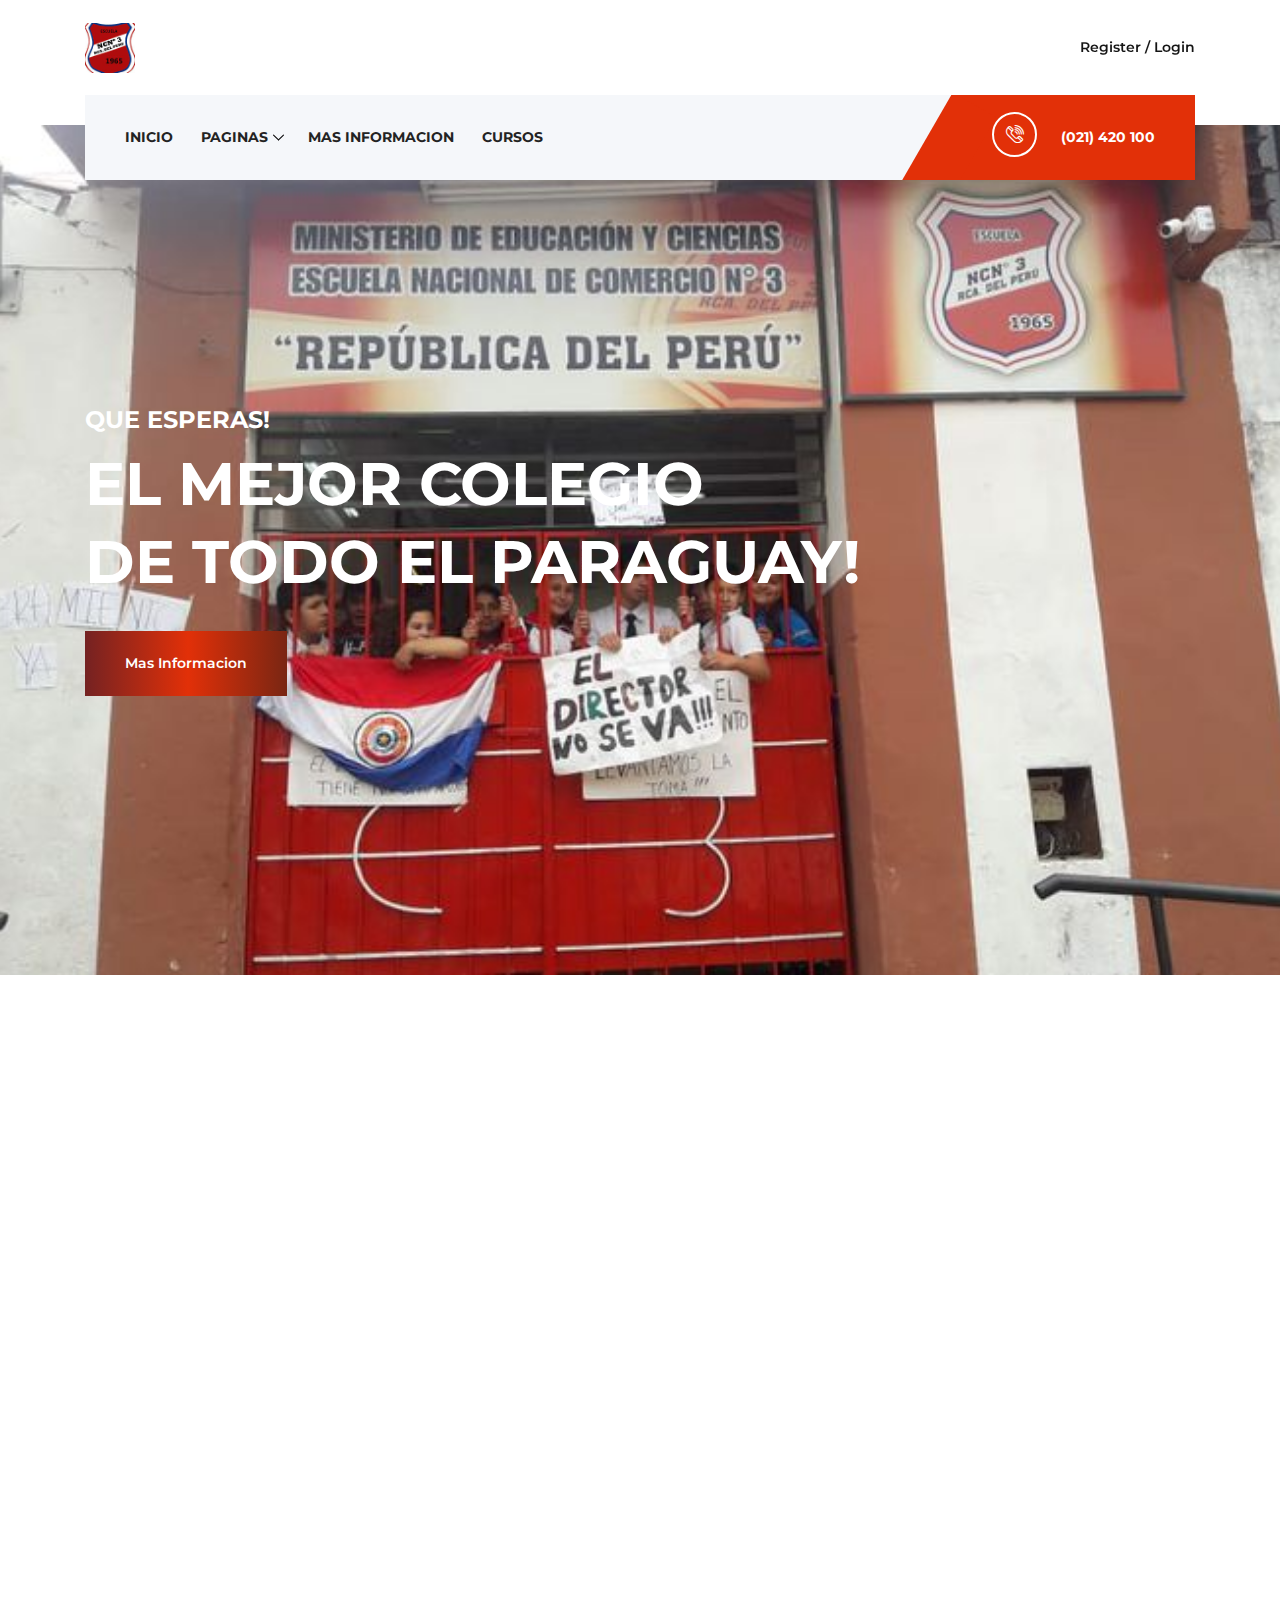
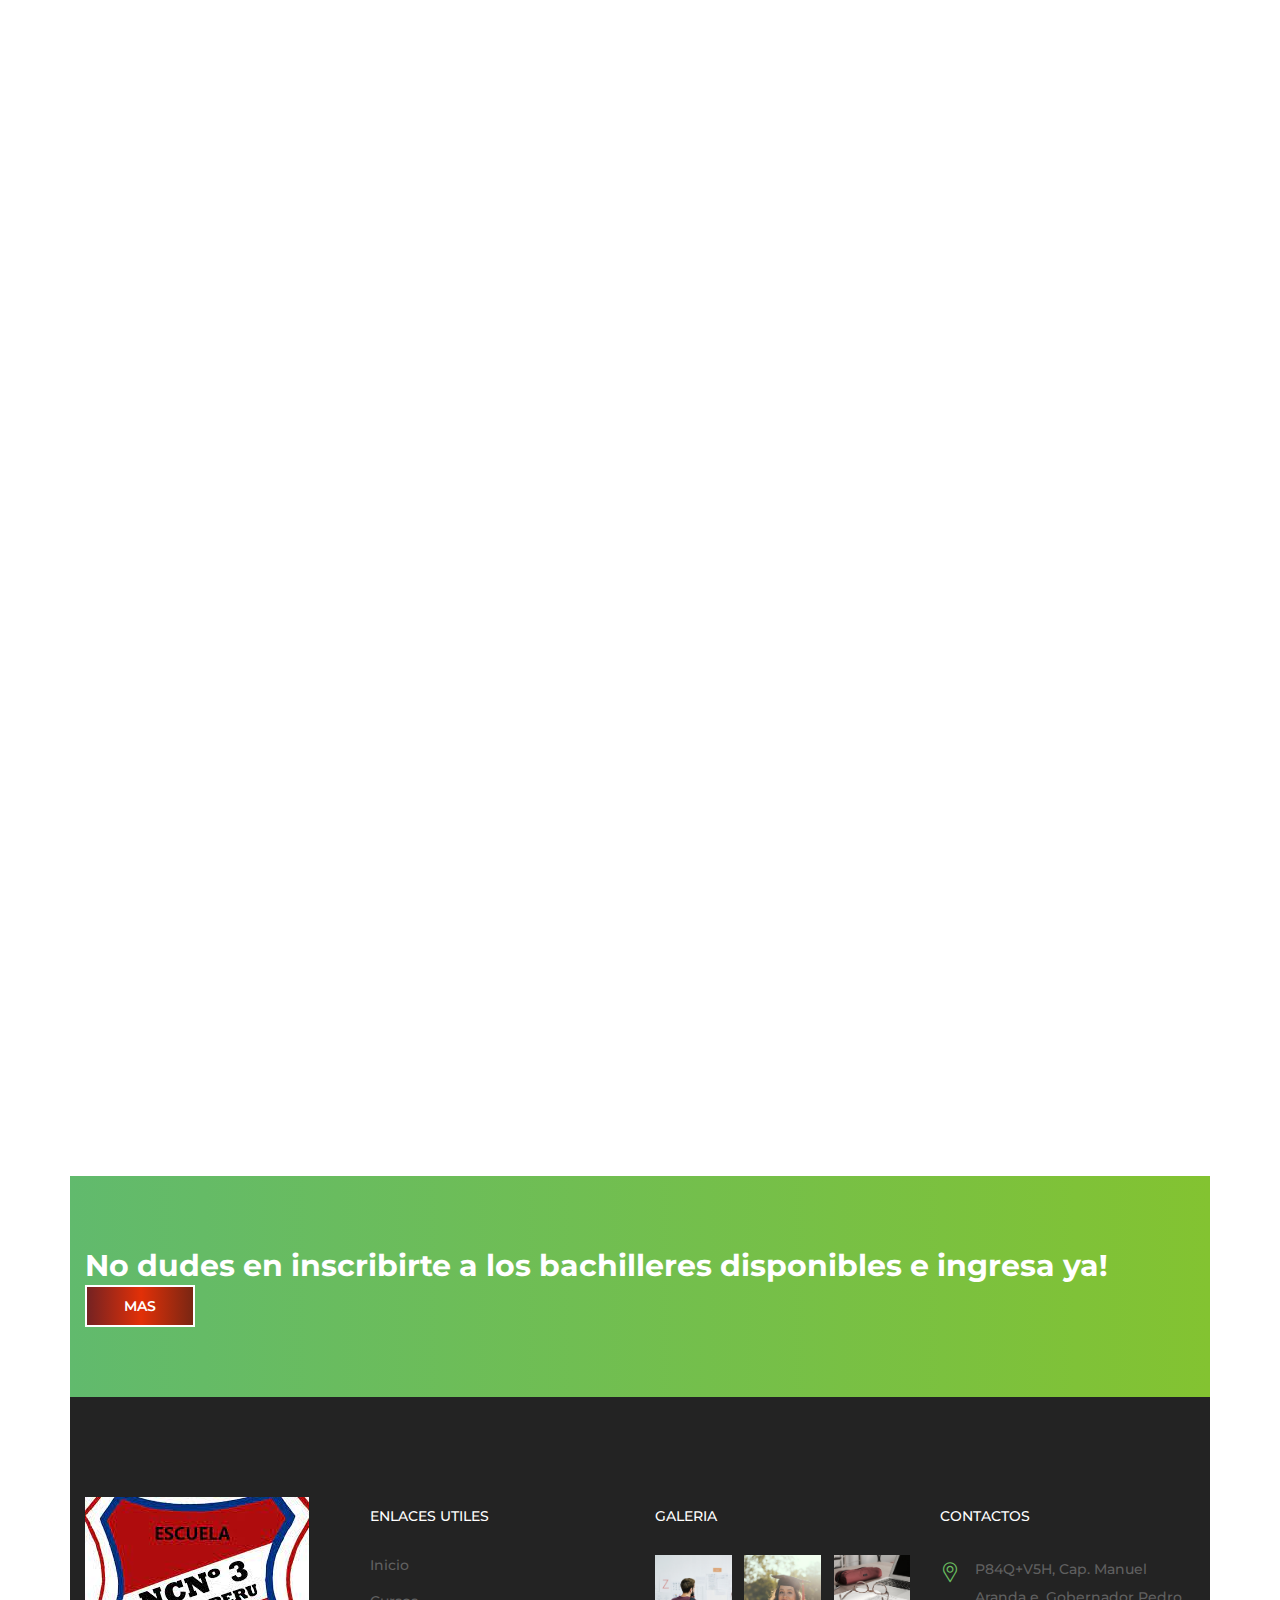
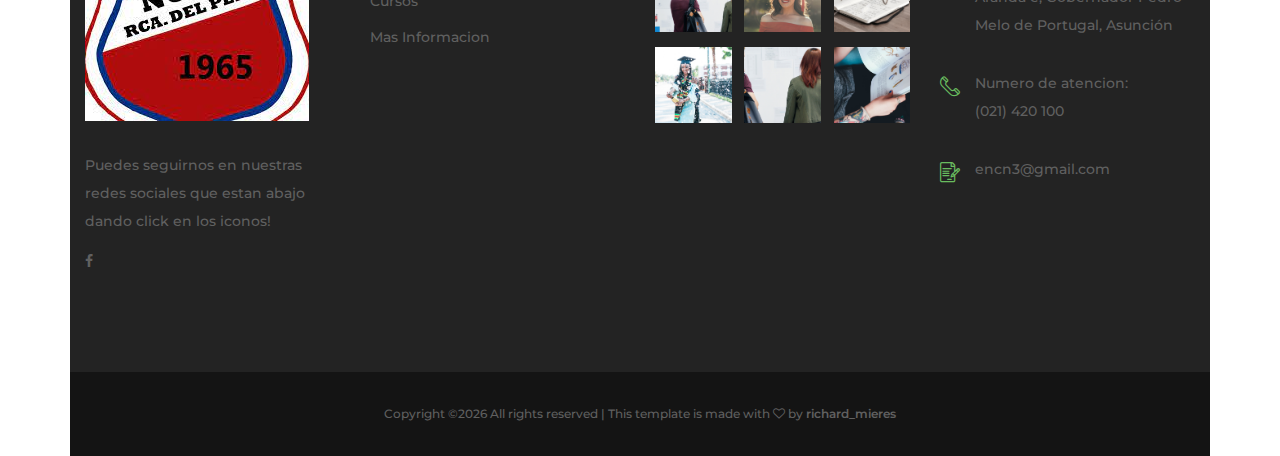
==== index.html @ fff16e79 "cambio en index" ====
<!DOCTYPE html>
<html lang="en">

<head>
    <meta charset="UTF-8">
    <meta name="description" content="">
    <meta http-equiv="X-UA-Compatible" content="IE=edge">
    <meta name="viewport" content="width=device-width, initial-scale=1, shrink-to-fit=no">
    <!-- The above 4 meta tags *must* come first in the head; any other head content must come *after* these tags -->

    <!-- Title -->
    <title>ENCN3</title>

    <!-- Favicon -->
    <link rel="icon" href="img/core-img/encn3.jpg">

    <!-- Core Stylesheet -->
    <link rel="stylesheet" href="style.css">

</head>

<body>
    <!-- ##### Preloader ##### -->
    <div id="preloader">
        <i class="circle-preloader"></i>
    </div>

    <!-- ##### Header Area Start ##### -->
    <header class="header-area">

        <!-- Top Header Area -->
        <div class="top-header">
            <div class="container h-100">
                <div class="row h-100">
                    <div class="col-12 h-100">
                        <div class="header-content h-100 d-flex align-items-center justify-content-between">
                            <div class="academy-logo">
                                <a href="index.html"><img src="img/core-img/encn3.jpg" alt=""></a>
                            </div>
                            <div class="login-content">
                                <a href="#">Register / Login</a>
                            </div>
                        </div>
                    </div>
                </div>
            </div>
        </div>

        <!-- Navbar Area -->
        <div class="academy-main-menu">
            <div class="classy-nav-container breakpoint-off">
                <div class="container">
                    <!-- Menu -->
                    <nav class="classy-navbar justify-content-between" id="academyNav">

                        <!-- Navbar Toggler -->
                        <div class="classy-navbar-toggler">
                            <span class="navbarToggler"><span></span><span></span><span></span></span>
                        </div>

                        <!-- Menu -->
                        <div class="classy-menu">

                            <!-- close btn -->
                            <div class="classycloseIcon">
                                <div class="cross-wrap"><span class="top"></span><span class="bottom"></span></div>
                            </div>

                            <!-- Nav Start -->
                            <div class="classynav">
                                <ul>
                                    <li><a href="index.html">INICIO</a></li>
                                    <li><a href="#">PAGINAS</a>
                                        <ul class="dropdown">
                                            <li><a href="blog.html">Blog</a></li>
                                            <li><a href="#">ELEMENTOS</a></li>
                                        </ul>
                                    </li>
                                    
                                    <li><a href="about-us.html">MAS INFORMACION</a></li>
                                    <li><a href="course.html">CURSOS</a></li>
                                </ul>
                            </div>
                            <!-- Nav End -->
                        </div>

                        <!-- Calling Info -->
                        <div class="calling-info">
                            <div class="call-center">
                                <a href="tel:+021 420 100"><i class="icon-telephone-2"></i> <span>(021) 420 100</span></a>
                            </div>
                        </div>
                    </nav>
                </div>
            </div>
        </div>
    </header>
    <!-- ##### Header Area End ##### -->

    <!-- ##### Hero Area Start ##### -->
    <section class="hero-area">
        <div class="hero-slides owl-carousel">

            <!-- Single Hero Slide -->
            <div class="single-hero-slide bg-img" style="background-image: url(img/bg-img/orgullo.jpg);">
                <div class="container h-100">
                    <div class="row h-100 align-items-center">
                        <div class="col-12">
                            <div class="hero-slides-content">
                                <h4 data-animation="fadeInUp" data-delay="100ms">QUE ESPERAS!</h4>
                                <h2 data-animation="fadeInUp" data-delay="400ms">EL MEJOR COLEGIO <br>DE TODO EL PARAGUAY!</h2>
                                <a href="about-us.html" class="btn academy-btn" data-animation="fadeInUp" data-delay="700ms">Mas Informacion</a>
                            </div>
                        </div>
                    </div>
                </div>
            </div>

            <!-- Single Hero Slide -->
            <div class="single-hero-slide bg-img" style="background-image: url(img/bg-img/inicio.jpg);">
                <div class="container h-100">
                    <div class="row h-100 align-items-center">
                        <div class="col-12">
                            <div class="hero-slides-content">
                                <h4 data-animation="fadeInUp" data-delay="100ms">Comercio N°3</h4>
                                <h2 data-animation="fadeInUp" data-delay="400ms">La educación es lo que sobrevive cuando lo que se ha aprendido ya se ha olvidado.<br></h2>
                                <a href="about-us.html" class="btn academy-btn" data-animation="fadeInUp" data-delay="700ms">Mas Informacion</a>
                            </div>
                        </div>
                    </div>
                </div>
            </div>
        </div>
    </section>
    <!-- ##### Hero Area End ##### -->

    <!-- ##### Top Feature Area Start ##### -->
    <div class="top-features-area wow fadeInUp" data-wow-delay="300ms">
        <div class="container">
            <div class="row">
                <div class="col-12">
                    <div class="features-content">
                        <div class="row no-gutters">
                            <!-- Single Top Features -->
                            <div class="col-12 col-md-4">
                                <div class="single-top-features d-flex align-items-center justify-content-center">
                                    <i class="icon-agenda-1"></i>
                                    <a href="course.html">  <h5>BACHILLERES</h5> </a>
                                </div>
                            </div>
                            <!-- Single Top Features -->
                            <div class="col-12 col-md-4">
                                <div class="single-top-features d-flex align-items-center justify-content-center">
                                    <i class="icon-assistance"></i>
                                  <a href="about-us.html">  <h5>PROFESORES</h5> </a>
                                </div>
                            </div>
                            <!-- Single Top Features -->
                            <div class="col-12 col-md-4">
                                <div class="single-top-features d-flex align-items-center justify-content-center">
                                    <i class="icon-telephone-3"></i>
                                    <a href="contact.html">  <h5>Contactos</h5> </a>
                                </div>
                            </div>
                        </div>
                    </div>
                </div>
            </div>
        </div>
    </div>
    <!-- ##### Top Feature Area End ##### -->

    <!-- ##### Course Area Start ##### -->
    <div class="academy-courses-area section-padding-100-0">
        <div class="container">
            <div class="row">
                <!-- Single Course Area -->
                <div class="col-12 col-sm-6 col-lg-4">
                    <div class="single-course-area d-flex align-items-center mb-100 wow fadeInUp" data-wow-delay="300ms">
                        <div class="course-icon">
                            <i class="icon-id-card"></i>
                        </div>
                        <div class="course-content">
                            <a href="co"><h4>Inscripciones</h4></a>
                            <p>Disponibilidad de los bachillers y dias de Inscripciones.</p>
                        </div>
                    </div>
                </div>
                
                <!-- Single Course Area -->
                <div class="col-12 col-sm-6 col-lg-4">
                    <div class="single-course-area d-flex align-items-center mb-100 wow fadeInUp" data-wow-delay="600ms">
                        <div class="course-icon">
                          <i class="icon-like"></i> 
                        </div>
                        <div class="course-content">
                           <a href="#"><h4>Social Media</h4></a>
                            <p>Puedes seguirnos en nuestras redes sociales para estar al dia con todas las informaciones!. </p>
                        </div>
                    </div>
                </div>
    <!-- ##### Course Area End ##### -->

    <!-- ##### Area de Bachilleres Disponibles Inicio ##### -->
    <div class="top-popular-courses-area section-padding-100-70">
        <div class="container">
            <div class="row">
                <div class="col-12">
                    <div class="section-heading text-center mx-auto wow fadeInUp" data-wow-delay="300ms">
                        <span>Bachilleres</span>
                        <h3>Bachilleres Disponibles</h3>
                    </div>
                </div>
            </div>
            <div class="row">
               
                <!-- Single Top Popular Course -->
                <div class="col-12 col-lg-6">
                    <div class="single-top-popular-course d-flex align-items-center flex-wrap mb-30 wow fadeInUp" data-wow-delay="400ms">
                        <div class="popular-course-content">
                            
                            <h5>Tecnico en Informatica</h5>
                            <span>Inscripciones Abiertas</span>
                            <div class="course-ratings">
                                <i class="fa fa-star" aria-hidden="true"></i>
                                <i class="fa fa-star" aria-hidden="true"></i>
                                <i class="fa fa-star" aria-hidden="true"></i>
                                <i class="fa fa-star" aria-hidden="true"></i>
                                <i class="fa fa-star-o" aria-hidden="true"></i>
                            </div>
                            <p>El técnico en informática es un especialista que apoya a nivel operativo el desarrollo de tecnologías de información para optimizar los recursos informáticos y contribuye en el mejor desempeño de las empresas.</p>
                            <a href="#" class="btn academy-btn btn-sm">Incribirse</a>
                        </div>
                        <div class="popular-course-thumb bg-img" style="background-image: url(img/bg-img/informatica.webp);"></div>
                    </div>
                </div>
                
                <!-- Single Top Popular Course -->
                <div class="col-12 col-lg-6">
                    <div class="single-top-popular-course d-flex align-items-center flex-wrap mb-30 wow fadeInUp" data-wow-delay="500ms">
                        <div class="popular-course-content">
                            <h5>Tecnico en Administracion de Negocios</h5>
                            <span>Inscripciones Abiertas</span>
                            <div class="course-ratings">
                                <i class="fa fa-star" aria-hidden="true"></i>
                                <i class="fa fa-star" aria-hidden="true"></i>
                                <i class="fa fa-star" aria-hidden="true"></i>
                                <i class="fa fa-star" aria-hidden="true"></i>
                                <i class="fa fa-star-o" aria-hidden="true"></i>
                            </div>
                            <p>Estudia la organización, las estrategias, los planes de acción y la toma de decisiones en las diversas áreas funcionales de la administración, tales como contabilidad, mercadeo, recursos humanos y finanzas.</p>
                            <a href="#" class="btn academy-btn btn-sm">Inscribirte</a>
                        </div>
                        <div class="popular-course-thumb bg-img" style="background-image: url(img/bg-img/batan.jpg);"></div>
                    </div>
                </div>

                <!-- Single Top Popular Course -->
                <div class="col-12 col-lg-6">
                    <div class="single-top-popular-course d-flex align-items-center flex-wrap mb-30 wow fadeInUp" data-wow-delay="400ms">
                        <div class="popular-course-content">
                            
                            <h5>Tecnico en Contabilidad</h5>
                            <span>Inscripciones Abiertas</span>
                            <div class="course-ratings">
                                <i class="fa fa-star" aria-hidden="true"></i>
                                <i class="fa fa-star" aria-hidden="true"></i>
                                <i class="fa fa-star" aria-hidden="true"></i>
                                <i class="fa fa-star" aria-hidden="true"></i>
                                <i class="fa fa-star-o" aria-hidden="true"></i>
                            </div>
                            <p>Los técnicos contables asisten a los contables mediante la recopilación, comprobación y análisis de información financiera y la preparación de informes. Los técnicos en el sector público ayudan a preparar y auditar cuentas examinando los archivos, las cuentas y los sistemas de un cliente.</p>
                            <a href="#" class="btn academy-btn btn-sm">Incribirse</a>
                        </div>
                        <div class="popular-course-thumb bg-img" style="background-image: url(img/bg-img/pexels-tara-winstead-7111552.jpg);"></div>
                    </div>
                </div>
            </div>
        </div>
    </div>
    <!-- ##### Area de Bachilleres fin ##### -->

    

    <!-- ##### CTA Area Start ##### -->
    <div class="call-to-action-area">
        <div class="container">
            <div class="row">
                <div class="col-12">
                    <div class="cta-content d-flex align-items-center justify-content-between flex-wrap">
                        <h3>No dudes en inscribirte a los bachilleres disponibles e ingresa ya!</h3>
                        <a href="#" class="btn academy-btn">MAS</a>
                    </div>
                </div>
            </div>
        </div>
    </div>
    <!-- ##### CTA Area End ##### -->

    <!-- ##### Footer Area Inicio ##### -->
    <footer class="footer-area">
        <div class="main-footer-area section-padding-100-0">
            <div class="container">
                <div class="row">
                    <!-- Footer Widget Area -->
                    <div class="col-12 col-sm-6 col-lg-3">
                        <div class="footer-widget mb-100">
                            <div class="widget-title">
                                <a href="#"><img src="img/core-img/encn3.jpg" alt=""></a>
                            </div>
                            <p>Puedes seguirnos en nuestras redes sociales que estan abajo dando click en los iconos!</p>
                            <div class="footer-social-info">
                                <a href="https://www.facebook.com/Escuela-Nacional-de-Comercio-N3-Rca-del-Per%C3%BA-643342275789750/?ref=page_internal"><i class="fa fa-facebook"></i></a>
                            </div>
                        </div>
                    </div>
                    <!-- Footer Widget Area -->
                    <div class="col-12 col-sm-6 col-lg-3">
                        <div class="footer-widget mb-100">
                            <div class="widget-title">
                                <h6>ENLACES UTILES</h6>
                            </div>
                            <nav>
                                <ul class="useful-links">
                                    <li><a href="#">Inicio</a></li>
                                    <li><a href="#">Cursos</a></li>
                                    <li><a href="#">Mas Informacion</a></li>
                                </ul>
                            </nav>
                        </div>
                    </div>
                    <!-- Footer Widget Area -->
                    <div class="col-12 col-sm-6 col-lg-3">
                        <div class="footer-widget mb-100">
                            <div class="widget-title">
                                <h6>Galeria</h6>
                            </div>
                            <div class="gallery-list d-flex justify-content-between flex-wrap">
                                <a href="img/bg-img/gallery1.jpg" class="gallery-img" title="Gallery Image 1"><img src="img/bg-img/gallery1.jpg" alt=""></a>
                                <a href="img/bg-img/gallery2.jpg" class="gallery-img" title="Gallery Image 2"><img src="img/bg-img/gallery2.jpg" alt=""></a>
                                <a href="img/bg-img/gallery3.jpg" class="gallery-img" title="Gallery Image 3"><img src="img/bg-img/gallery3.jpg" alt=""></a>
                                <a href="img/bg-img/gallery4.jpg" class="gallery-img" title="Gallery Image 4"><img src="img/bg-img/gallery4.jpg" alt=""></a>
                                <a href="img/bg-img/gallery5.jpg" class="gallery-img" title="Gallery Image 5"><img src="img/bg-img/gallery5.jpg" alt=""></a>
                                <a href="img/bg-img/gallery6.jpg" class="gallery-img" title="Gallery Image 6"><img src="img/bg-img/gallery6.jpg" alt=""></a>
                            </div>
                        </div>
                    </div>
                    <!-- Footer Widget Area -->
                    <div class="col-12 col-sm-6 col-lg-3">
                        <div class="footer-widget mb-100">
                            <div class="widget-title">
                                <h6>Contactos</h6>
                            </div>
                            <div class="single-contact d-flex mb-30">
                                <i class="icon-placeholder"></i>
                                <p>P84Q+V5H, Cap. Manuel Aranda e, Gobernador Pedro Melo de Portugal, Asunción</p>
                            </div>
                            <div class="single-contact d-flex mb-30">
                                <i class="icon-telephone-1"></i>
                                <p>Numero de atencion: <br>(021) 420 100</p>
                            </div>
                            <div class="single-contact d-flex">
                                <i class="icon-contract"></i>
                                <p>encn3@gmail.com</p>
                            </div>
                        </div>
                    </div>
                </div>
            </div>
        </div>
        <div class="bottom-footer-area">
            <div class="container">
                <div class="row">
                    <div class="col-12">
                        <p><!-- Link back to Colorlib can't be removed. Template is licensed under CC BY 3.0. -->
Copyright &copy;<script>document.write(new Date().getFullYear());</script> All rights reserved | This template is made with <i class="fa fa-heart-o" aria-hidden="true"></i> by <a href="https://www.instagram.com/richard_mieres/" target="_blank">richard_mieres</a>
<!-- Link back to Colorlib can't be removed. Template is licensed under CC BY 3.0. --></p>
                    </div>
                </div>
            </div>
        </div>
    </footer>
    <!-- ##### Footer Area Start ##### -->

    <!-- ##### All Javascript Script ##### -->
    <!-- jQuery-2.2.4 js -->
    <script src="js/jquery/jquery-2.2.4.min.js"></script>
    <!-- Popper js -->
    <script src="js/bootstrap/popper.min.js"></script>
    <!-- Bootstrap js -->
    <script src="js/bootstrap/bootstrap.min.js"></script>
    <!-- All Plugins js -->
    <script src="js/plugins/plugins.js"></script>
    <!-- Active js -->
    <script src="js/active.js"></script>
</body>

</html>
---- style.css ----
/* [Master Stylesheet v1.0] */
/* :: :: 1.0 Import Fonts */
@import url("https://fonts.googleapis.com/css?family=Montserrat:300,400,500,600,700,800,900");
/* :: 2.0 Import All CSS */
@import url(css/bootstrap.min.css);
@import url(css/owl.carousel.min.css);
@import url(css/animate.css);
@import url(css/magnific-popup.css);
@import url(css/font-awesome.min.css);
@import url(css/custom-icon.css);
@import url(css/classy-nav.min.css);
/* :: 3.0 Base CSS */
* {
  margin: 0;
  padding: 0; }

body {
  font-family: "Montserrat", sans-serif;
  font-size: 14px; }

h1,
h2,
h3,
h4,
h5,
h6 {
  color: #242424;
  line-height: 1.3;
  font-weight: 700; }

p {
  color: #606060;
  font-size: 14px;
  line-height: 2;
  font-weight: 500; }

a,
a:hover,
a:focus {
  -webkit-transition-duration: 500ms;
  transition-duration: 500ms;
  text-decoration: none;
  outline: 0 solid transparent;
  color: #141414;
  font-weight: 600;
  font-size: 14px; }

ul,
ol {
  margin: 0; }
  ul li,
  ol li {
    list-style: none; }

img {
  height: auto;
  max-width: 100%; }

/* Spacing */
.mt-15 {
  margin-top: 15px !important; }

.mt-30 {
  margin-top: 30px !important; }

.mt-50 {
  margin-top: 50px !important; }

.mt-70 {
  margin-top: 70px !important; }

.mt-100 {
  margin-top: 100px !important; }

.mb-15 {
  margin-bottom: 15px !important; }

.mb-30 {
  margin-bottom: 30px !important; }

.mb-50 {
  margin-bottom: 50px !important; }

.mb-70 {
  margin-bottom: 70px !important; }

.mb-100 {
  margin-bottom: 100px !important; }

.ml-15 {
  margin-left: 15px !important; }

.ml-30 {
  margin-left: 30px !important; }

.ml-50 {
  margin-left: 50px !important; }

.mr-15 {
  margin-right: 15px !important; }

.mr-30 {
  margin-right: 30px !important; }

.mr-50 {
  margin-right: 50px !important; }

/* Height */
.height-400 {
  height: 400px !important; }

.height-500 {
  height: 500px !important; }

.height-600 {
  height: 600px !important; }

.height-700 {
  height: 700px !important; }

.height-800 {
  height: 800px !important; }

/* Section Padding */
.section-padding-100 {
  padding-top: 100px;
  padding-bottom: 100px; }

.section-padding-100-0 {
  padding-top: 100px;
  padding-bottom: 0; }

.section-padding-0-100 {
  padding-top: 0;
  padding-bottom: 100px; }

.section-padding-100-70 {
  padding-top: 100px;
  padding-bottom: 70px; }

/* Section Heading */
.section-heading {
  position: relative;
  z-index: 1;
  max-width: 600px;
  margin-bottom: 80px !important; }
  .section-heading span {
    color: #606060;
    font-size: 12px;
    text-transform: uppercase;
    margin-bottom: 15px;
    display: block;
    letter-spacing: 2px; }
  .section-heading h3 {
    font-size: 34px;
    margin-bottom: 0;
    font-weight: 600; }
    @media only screen and (max-width: 767px) {
      .section-heading h3 {
        font-size: 24px; } }
  .section-heading.text-left {
    text-align: left !important; }
  .section-heading.white span,
  .section-heading.white h3 {
    color: #ffffff; }

/* Preloader */
#preloader {
  background: #e23008;
  background: -webkit-linear-gradient(to right, #d5400a, #83c331);
  background: linear-gradient(to right, #d60909, #f2653a);
  width: 100%;
  height: 100%;
  position: fixed;
  top: 0;
  left: 0;
  right: 0;
  z-index: 5000; }
  #preloader .circle-preloader {
    display: block;
    width: 60px;
    height: 60px;
    border: 2px solid rgba(255, 255, 255, 0.5);
    border-bottom-color: #ffffff;
    border-radius: 50%;
    position: absolute;
    top: 0;
    left: 0;
    right: 0;
    bottom: 0;
    margin: auto;
    animation: spin 2s infinite linear; }
@-webkit-keyframes spin {
  100% {
    -webkit-transform: rotate(360deg);
    transform: rotate(360deg); } }
@keyframes spin {
  100% {
    -webkit-transform: rotate(360deg);
    transform: rotate(360deg); } }
/* Miscellaneous */
.bg-img {
  background-position: center center;
  background-size: cover;
  background-repeat: no-repeat; }

.bg-white {
  background-color: #ffffff !important; }

.bg-dark {
  background-color: #000000 !important; }

.bg-transparent {
  background-color: transparent !important; }

.font-bold {
  font-weight: 700; }

.font-light {
  font-weight: 300; }

.bg-overlay {
  position: relative;
  z-index: 2;
  background-position: center center;
  background-size: cover; }
  .bg-overlay::after {
    background-color: rgba(0, 0, 0, 0.88);
    position: absolute;
    z-index: -1;
    top: 0;
    left: 0;
    width: 100%;
    height: 100%;
    content: ""; }

.mfp-image-holder .mfp-close,
.mfp-iframe-holder .mfp-close {
  color: #ffffff;
  right: 0;
  padding-right: 0;
  width: 30px;
  height: 30px;
  background-color: #e23008;
  line-height: 30px;
  text-align: center;
  position: absolute;
  top: 40px;
  right: -30px; }
  @media only screen and (max-width: 767px) {
    .mfp-image-holder .mfp-close,
    .mfp-iframe-holder .mfp-close {
      right: 0; } }

/* ScrollUp */
#scrollUp {
  background: #ca290d;
  background: -webkit-linear-gradient(to right, #e23008, #e23008);
  background: linear-gradient(to right, #e23008, #e23008);
  border-radius: 0;
  bottom: 60px;
  box-shadow: 0 2px 6px 0 rgba(0, 0, 0, 0.3);
  color: #ffffff;
  font-size: 24px;
  height: 40px;
  line-height: 40px;
  right: 60px;
  text-align: center;
  width: 40px;
  -webkit-transition-duration: 500ms;
  transition-duration: 500ms; }
  #scrollUp:hover {
    background-color: #141414; }
  @media only screen and (max-width: 767px) {
    #scrollUp {
      bottom: 30px;
      right: 30px; } }

/* Essence Button */
.academy-btn {
  display: inline-block;
  min-width: 160px;
  height: 65px;
  color: #ffffff;
  border: none;
  border-radius: 0;
  padding: 0 40px;
  font-size: 14px;
  line-height: 65px;
  -webkit-transition: all 500ms;
  transition: all 500ms;
  background: #e23008;
  background-image: -webkit-linear-gradient(left, #e23008 0%, #e23008 51%, #e23008 100%);
  background-image: linear-gradient(to right, #742222 0%, #e23008 51%, #792613 100%);
  font-weight: 600; }
  .academy-btn.btn-sm {
    min-width: 110px;
    padding: 0 20px;
    height: 42px;
    line-height: 42px; }
  .academy-btn.active, .academy-btn:hover, .academy-btn:focus {
    font-size: 14px;
    font-weight: 600;
    color: #ffffff;
    background: #61ba6d;
    background: -webkit-linear-gradient(to right, #e23008, #6f2515);
    background: linear-gradient(to right, #e23008, #682212); }
  .academy-btn.btn-2 {
    background: #141414; }
    .academy-btn.btn-2:hover, .academy-btn.btn-2:focus {
      background: #e23008; }
  .academy-btn.btn-3 {
    background: #e23008; }
    .academy-btn.btn-3:hover, .academy-btn.btn-3:focus {
      background: #141414; }
  .academy-btn.btn-4 {
    background: #ffffff;
    border: 2px solid #e23008;
    color: #606060; }
    .academy-btn.btn-4:hover, .academy-btn.btn-4:focus {
      background: #e23008;
      color: #ffffff; }

/* Header Area CSS */
.header-area {
  position: relative;
  z-index: 100;
  width: 100%;
  height: 125px; }
  .header-area .top-header {
    width: 100%;
    height: 95px; }
    .header-area .top-header .login-content a {
      display: inline-block;
      font-weight: 600; }
      .header-area .top-header .login-content a:hover {
        color: #e23008; }
  .header-area .academy-main-menu {
    position: absolute;
    width: 100%;
    height: 85px;
    background-color: transparent;
    top: 95px;
    z-index: 100;
    left: 0;
    right: 0; }
    .header-area .academy-main-menu .classy-nav-container {
      background-color: transparent; }
    .header-area .academy-main-menu .classy-navbar {
      background-color: #f5f7fa;
      height: 85px;
      padding: 0; }
      @media only screen and (min-width: 768px) and (max-width: 991px) {
        .header-area .academy-main-menu .classy-navbar {
          padding: 0;
          padding-left: 2em; } }
      @media only screen and (max-width: 767px) {
        .header-area .academy-main-menu .classy-navbar {
          padding: 0;
          padding-left: 2em; } }
      .header-area .academy-main-menu .classy-navbar .classynav ul li a {
        font-weight: 700;
        text-transform: uppercase; }
        .header-area .academy-main-menu .classy-navbar .classynav ul li a:hover, .header-area .academy-main-menu .classy-navbar .classynav ul li a:focus {
          color: #e23008; }
    .header-area .academy-main-menu .classynav {
      padding-left: 2em; }
      @media only screen and (min-width: 992px) and (max-width: 1199px) {
        .header-area .academy-main-menu .classynav {
          padding-left: 1em; } }
      @media only screen and (min-width: 768px) and (max-width: 991px) {
        .header-area .academy-main-menu .classynav {
          padding-left: 0; } }
      @media only screen and (max-width: 767px) {
        .header-area .academy-main-menu .classynav {
          padding-left: 0; } }
    .header-area .academy-main-menu .calling-info {
      position: relative;
      padding-left: 80px;
      overflow: hidden; }
      @media only screen and (min-width: 992px) and (max-width: 1199px) {
        .header-area .academy-main-menu .calling-info {
          padding-left: 50px; } }
      .header-area .academy-main-menu .calling-info .call-center {
        position: relative;
        z-index: 1;
        background: #e23008;
        background: -webkit-linear-gradient(to right, #e23008, #e23008);
        background: linear-gradient(to right, #e23008, #e23008);
        padding: 0 40px;
        line-height: 85px;
        height: 85px; }
        @media only screen and (min-width: 992px) and (max-width: 1199px) {
          .header-area .academy-main-menu .calling-info .call-center {
            padding: 0 15px 0 30px; } }
        .header-area .academy-main-menu .calling-info .call-center a {
          color: #ffffff;
          font-size: 14px;
          font-weight: 700;
          display: block; }
          .header-area .academy-main-menu .calling-info .call-center a i {
            width: 45px;
            height: 45px;
            border: 2px solid #ffffff;
            border-radius: 50%;
            display: inline-block;
            line-height: 41px;
            font-size: 18px;
            text-align: center;
            margin-right: 20px; }
            @media only screen and (min-width: 992px) and (max-width: 1199px) {
              .header-area .academy-main-menu .calling-info .call-center a i {
                margin-right: 10px; } }
          @media only screen and (max-width: 767px) {
            .header-area .academy-main-menu .calling-info .call-center a span {
              display: none; } }
        .header-area .academy-main-menu .calling-info .call-center:before {
          position: absolute;
          width: 50px;
          height: 120%;
          top: 3px;
          left: -28px;
          z-index: 1;
          background-color: #e23008;
          content: '';
          -webkit-transform: rotate(30deg);
          transform: rotate(30deg); }
          @media only screen and (min-width: 992px) and (max-width: 1199px) {
            .header-area .academy-main-menu .calling-info .call-center:before {
              width: 42px; } }
  .header-area .is-sticky .academy-main-menu {
    position: fixed;
    width: 100%;
    height: 85px;
    top: 0;
    left: 0;
    z-index: 3000;
    background-color: #f5f7fa;
    box-shadow: 0 5px 40px rgba(0, 0, 0, 0.2); }
    .header-area .is-sticky .academy-main-menu::after {
      position: absolute;
      width: 25%;
      height: 100%;
      top: 0;
      right: 0;
      z-index: 1;
      background-color: #e23008;
      content: ''; }

.hero-slides {
  position: relative;
  z-index: 1; }
  .hero-slides .single-hero-slide {
    width: 100%;
    height: 850px;
    position: relative;
    z-index: 1; }
    @media only screen and (min-width: 992px) and (max-width: 1199px) {
      .hero-slides .single-hero-slide {
        height: 650px; } }
    @media only screen and (min-width: 768px) and (max-width: 991px) {
      .hero-slides .single-hero-slide {
        height: 550px; } }
    @media only screen and (max-width: 767px) {
      .hero-slides .single-hero-slide {
        height: 600px; } }
    .hero-slides .single-hero-slide h4 {
      color: #ffffff;
      margin-bottom: 10px; }
      @media only screen and (max-width: 767px) {
        .hero-slides .single-hero-slide h4 {
          font-size: 18px; } }
    .hero-slides .single-hero-slide h2 {
      font-size: 60px;
      color: #ffffff;
      margin-bottom: 30px; }
      @media only screen and (min-width: 992px) and (max-width: 1199px) {
        .hero-slides .single-hero-slide h2 {
          font-size: 48px; } }
      @media only screen and (min-width: 768px) and (max-width: 991px) {
        .hero-slides .single-hero-slide h2 {
          font-size: 36px; } }
      @media only screen and (max-width: 767px) {
        .hero-slides .single-hero-slide h2 {
          font-size: 30px; } }
  .hero-slides .owl-prev,
  .hero-slides .owl-next {
    background: #e23008;
    background: -webkit-linear-gradient(to right, #e23008, #6a1d0c);
    background: linear-gradient(to right, #e23008, #632416);
    width: 56px;
    height: 56px;
    line-height: 56px;
    color: #ffffff;
    top: 50%;
    margin-top: -28px;
    left: 5%;
    position: absolute;
    z-index: 10;
    text-align: center;
    font-size: 22px;
    font-weight: 700;
    opacity: 0;
    visibility: hidden;
    -webkit-transition-duration: 500ms;
    transition-duration: 500ms; }
    @media only screen and (max-width: 767px) {
      .hero-slides .owl-prev,
      .hero-slides .owl-next {
        width: 40px;
        height: 40px;
        line-height: 40px;
        margin-top: -20px; } }
    .hero-slides .owl-prev:hover, .hero-slides .owl-prev:focus,
    .hero-slides .owl-next:hover,
    .hero-slides .owl-next:focus {
      background: #141414;
      color: #ffffff; }
  .hero-slides .owl-next {
    left: auto;
    right: 5%; }
  .hero-slides:hover .owl-prev, .hero-slides:hover .owl-next {
    opacity: 1;
    visibility: visible; }

/* Top Features Area CSS */
.top-features-area {
  position: relative;
  z-index: 50;
  margin-bottom: -60px; }
  @media only screen and (max-width: 767px) {
    .top-features-area {
      margin-bottom: -115px; } }
  .top-features-area .features-content {
    position: relative;
    z-index: 50;
    background: #e23008;
    background: -webkit-linear-gradient(to right, #e23008, #762918);
    background: linear-gradient(to right, #e23008, #722716);
    padding: 40px 15px;
    -webkit-transform: translateY(-50%);
    transform: translateY(-50%); }
    .top-features-area .features-content .single-top-features {
      border-right: 2px solid #ffffff; }
      @media only screen and (max-width: 767px) {
        .top-features-area .features-content .single-top-features {
          border-right: none;
          border-bottom: 2px solid #ffffff;
          padding-bottom: 15px;
          margin-bottom: 15px; } }
      .top-features-area .features-content .single-top-features i {
        font-size: 40px;
        margin-right: 15px;
        color: #ffffff; }
        @media only screen and (min-width: 768px) and (max-width: 991px) {
          .top-features-area .features-content .single-top-features i {
            font-size: 28px;
            margin-right: 10px; } }
        @media only screen and (max-width: 767px) {
          .top-features-area .features-content .single-top-features i {
            font-size: 28px;
            margin-right: 10px; } }
      .top-features-area .features-content .single-top-features h5 {
        font-size: 18px;
        margin-bottom: 0;
        font-weight: 600;
        color: #ffffff; }
        @media only screen and (min-width: 768px) and (max-width: 991px) {
          .top-features-area .features-content .single-top-features h5 {
            font-size: 16px; } }
    .top-features-area .features-content .col-12:last-child .single-top-features {
      border-right: none; }
      @media only screen and (max-width: 767px) {
        .top-features-area .features-content .col-12:last-child .single-top-features {
          border: none;
          padding-bottom: 0;
          margin-bottom: 0; } }

.academy-logo a img {

  height: 50px;
  width: 50px;

}





/* Course Area CSS */
.single-course-area .course-icon {
  -webkit-box-flex: 0;
  -ms-flex: 0 0 91px;
  flex: 0 0 91px;
  min-width: 91px;
  width: 91px;
  background: #e23008;
  background: -webkit-linear-gradient(to right, #e23008, #612011);
  background: linear-gradient(to right, #e23008, #7c2c1a);
  width: 91px;
  height: 91px;
  line-height: 95px;
  font-size: 40px;
  color: #ffffff;
  text-align: center;
  border-radius: 50%;
  margin-right: 30px; }
.single-course-area .course-content h4 {
  margin-bottom: 15px;
  -webkit-transition-duration: 500ms;
  transition-duration: 500ms; }
  @media only screen and (min-width: 992px) and (max-width: 1199px) {
    .single-course-area .course-content h4 {
      font-size: 18px; } }
  @media only screen and (min-width: 768px) and (max-width: 991px) {
    .single-course-area .course-content h4 {
      font-size: 16px; } }
  @media only screen and (max-width: 767px) {
    .single-course-area .course-content h4 {
      font-size: 18px; } }
.single-course-area .course-content p {
  margin-bottom: 0; }
.single-course-area:hover .course-content h4, .single-course-area:focus .course-content h4 {
  color: #69bc5f; }

/* Testimonials Area CSS */
.single-testimonial-area {
  position: relative;
  z-index: 1; }
  .single-testimonial-area .testimonial-thumb {
    -webkit-transition-duration: 500ms;
    transition-duration: 500ms;
    -webkit-box-flex: 0;
    -ms-flex: 0 0 55px;
    flex: 0 0 55px;
    max-width: 55px;
    width: 55px;
    height: 55px;
    border: 2px solid transparent;
    margin-right: 40px;
    margin-top: 15px;
    border-radius: 50%; }
    .single-testimonial-area .testimonial-thumb img {
      border-radius: 50%; }
  .single-testimonial-area .testimonial-content h5 {
    -webkit-transition-duration: 500ms;
    transition-duration: 500ms;
    color: #ffffff;
    font-weight: 500;
    margin-bottom: 30px; }
  .single-testimonial-area .testimonial-content p {
    color: #ffffff; }
  .single-testimonial-area .testimonial-content h6 {
    color: #ffffff;
    margin-bottom: 0;
    font-weight: 500;
    font-size: 15px; }
    .single-testimonial-area .testimonial-content h6 span {
      color: #69bc5f; }
  .single-testimonial-area:hover .testimonial-thumb {
    border-color: #69bc5f; }
  .single-testimonial-area:hover .testimonial-content h5 {
    color: #69bc5f; }

/* Top Popular Course Area CSS */
.single-top-popular-course {
  position: relative;
  z-index: 1;
  margin-bottom: 30px;
  background-color: #ffffff; }
  .single-top-popular-course .popular-course-content {
    -webkit-box-flex: 0;
    -ms-flex: 0 0 54%;
    flex: 0 0 54%;
    max-width: 54%;
    width: 54%;
    padding: 30px; }
    @media only screen and (max-width: 767px) {
      .single-top-popular-course .popular-course-content {
        -webkit-box-flex: 0;
        -ms-flex: 0 0 100%;
        flex: 0 0 100%;
        max-width: 100%;
        width: 100%; } }
    .single-top-popular-course .popular-course-content h5 {
      font-size: 18px;
      font-weight: 500;
      margin-bottom: 8px; }
    .single-top-popular-course .popular-course-content span {
      font-size: 12px;
      color: #61ba6d;
      margin-bottom: 10px;
      display: block; }
    .single-top-popular-course .popular-course-content .course-ratings {
      font-size: 10px;
      color: #fbb710;
      margin-bottom: 30px; }
      .single-top-popular-course .popular-course-content .course-ratings .fa-star-o {
        color: #e0e3e4; }
  .single-top-popular-course .popular-course-thumb {
    -webkit-box-flex: 0;
    -ms-flex: 0 0 46%;
    flex: 0 0 46%;
    max-width: 46%;
    width: 46%;
    height: 350px; }
    @media only screen and (min-width: 992px) and (max-width: 1199px) {
      .single-top-popular-course .popular-course-thumb {
        height: 420px; } }
    @media only screen and (max-width: 767px) {
      .single-top-popular-course .popular-course-thumb {
        -webkit-box-flex: 0;
        -ms-flex: 0 0 100%;
        flex: 0 0 100%;
        max-width: 100%;
        width: 100%; } }
    @media only screen and (min-width: 480px) and (max-width: 767px) {
      .single-top-popular-course .popular-course-thumb {
        height: 250px; } }

.popular-course-details-area .single-top-popular-course {
  margin-bottom: 50px; }
  .popular-course-details-area .single-top-popular-course .popular-course-content {
    -webkit-box-flex: 0;
    -ms-flex: 0 0 570px;
    flex: 0 0 570px;
    max-width: 570px;
    width: 570px;
    padding: 30px;
    margin-left: auto; }
    @media only screen and (min-width: 992px) and (max-width: 1199px) {
      .popular-course-details-area .single-top-popular-course .popular-course-content {
        -webkit-box-flex: 0;
        -ms-flex: 0 0 465px;
        flex: 0 0 465px;
        max-width: 465px;
        width: 465px; } }
    @media only screen and (min-width: 768px) and (max-width: 991px) {
      .popular-course-details-area .single-top-popular-course .popular-course-content {
        -webkit-box-flex: 0;
        -ms-flex: 0 0 370px;
        flex: 0 0 370px;
        max-width: 370px;
        width: 370px; } }
    @media only screen and (max-width: 767px) {
      .popular-course-details-area .single-top-popular-course .popular-course-content {
        -webkit-box-flex: 0;
        -ms-flex: 0 0 100%;
        flex: 0 0 100%;
        max-width: 100%;
        width: 100%; } }
    .popular-course-details-area .single-top-popular-course .popular-course-content h5 {
      font-size: 36px;
      font-weight: 500;
      margin-bottom: 8px;
      margin-left: -2px; }
    .popular-course-details-area .single-top-popular-course .popular-course-content span {
      font-size: 14px;
      color: #61ba6d;
      margin-bottom: 10px;
      display: block; }
    .popular-course-details-area .single-top-popular-course .popular-course-content .course-ratings {
      font-size: 10px;
      color: #fbb710;
      margin-bottom: 30px; }
      .popular-course-details-area .single-top-popular-course .popular-course-content .course-ratings .fa-star-o {
        color: #e0e3e4; }
  .popular-course-details-area .single-top-popular-course .popular-course-thumb {
    -webkit-box-flex: 0;
    -ms-flex: 0 0 50%;
    flex: 0 0 50%;
    max-width: 50%;
    width: 50%;
    height: 620px; }
    @media only screen and (max-width: 767px) {
      .popular-course-details-area .single-top-popular-course .popular-course-thumb {
        -webkit-box-flex: 0;
        -ms-flex: 0 0 100%;
        flex: 0 0 100%;
        max-width: 100%;
        width: 100%;
        height: 400px; } }

/* Partner Area CSS */
.partners-logo {
  position: relative;
  z-index: 1; }
  .partners-logo a {
    display: inline-block;
    max-width: 130px; }
    @media only screen and (max-width: 767px) {
      .partners-logo a {
        max-width: 40px; } }
    @media only screen and (min-width: 480px) and (max-width: 767px) {
      .partners-logo a {
        max-width: 60px; } }

/* Call to Action Area CSS */
.call-to-action-area {
  position: relative;
  z-index: 1;
  background: #61ba6d;
  background: -webkit-linear-gradient(to right, #61ba6d, #83c331);
  background: linear-gradient(to right, #61ba6d, #83c331);
  padding: 70px 0; }
  .call-to-action-area .cta-content h3 {
    font-size: 30px;
    color: #ffffff;
    margin-bottom: 0; }
    @media only screen and (min-width: 992px) and (max-width: 1199px) {
      .call-to-action-area .cta-content h3 {
        font-size: 24px; } }
    @media only screen and (min-width: 768px) and (max-width: 991px) {
      .call-to-action-area .cta-content h3 {
        font-size: 20px; } }
    @media only screen and (max-width: 767px) {
      .call-to-action-area .cta-content h3 {
        font-size: 24px;
        margin-bottom: 30px; } }
  .call-to-action-area .cta-content .academy-btn {
    min-width: 110px;
    padding: 0 20px;
    height: 42px;
    line-height: 38px;
    border: 2px solid #ffffff; }

/* Footer Area CSS */
.main-footer-area {
  background-color: #232323; }
  .main-footer-area .footer-widget .widget-title {
    margin-bottom: 30px; }
    .main-footer-area .footer-widget .widget-title h6 {
      font-size: 14px;
      font-weight: 500;
      margin-bottom: 0;
      color: #ffffff;
      margin-top: 10px;
      text-transform: uppercase; }
  .main-footer-area .footer-widget .footer-social-info a {
    display: inline-block;
    color: #606060;
    margin-right: 15px; }
    .main-footer-area .footer-widget .footer-social-info a:hover, .main-footer-area .footer-widget .footer-social-info a:focus {
      color: #ffffff; }
  .main-footer-area .footer-widget .useful-links li a {
    display: block;
    color: #606060;
    margin-bottom: 15px;
    font-size: 14px;
    font-weight: 500; }
    .main-footer-area .footer-widget .useful-links li a:hover, .main-footer-area .footer-widget .useful-links li a:focus {
      color: #69bc5f; }
  .main-footer-area .footer-widget .gallery-list a {
    position: relative;
    z-index: 1;
    flex: (0 0 30%);
    max-width: 30%;
    margin-bottom: 15px;
    cursor: zoom-in; }
    .main-footer-area .footer-widget .gallery-list a::after {
      position: absolute;
      width: 100%;
      height: 100%;
      top: 0;
      left: 0;
      content: '';
      background-color: rgba(97, 186, 109, 0.8);
      opacity: 0;
      visibility: hidden;
      -webkit-transition-duration: 500ms;
      transition-duration: 500ms; }
    .main-footer-area .footer-widget .gallery-list a:hover::after {
      opacity: 1;
      visibility: visible; }
  .main-footer-area .footer-widget .single-contact i {
    color: #69bc5f;
    font-size: 20px;
    margin-right: 15px;
    padding-top: 7px; }
  .main-footer-area .footer-widget .single-contact p {
    margin-bottom: 0; }

.bottom-footer-area {
  background-color: #141414;
  padding: 30px 0;
  text-align: center; }
  .bottom-footer-area p {
    font-size: 12px;
    margin-bottom: 0; }
    .bottom-footer-area p a {
      color: #606060;
      font-size: 12px; }

/* Breadcumb Area CSS */
.breadcumb-area {
  position: relative;
  z-index: 10;
  width: 100%;
  height: 200px; }
  .breadcumb-area .bradcumbContent {
    width: 500px;
    height: 110px;
    background: #61ba6d;
    background: -webkit-linear-gradient(to right, #e23008, #e23008);
    background: linear-gradient(to right, #a42205, #801f09);
    position: absolute;
    bottom: -60px;
    -webkit-transform: translateX(-50%);
    transform: translateX(-50%);
    left: 50%;
    z-index: 30; }
    @media only screen and (max-width: 767px) {
      .breadcumb-area .bradcumbContent {
        width: 280px; } }
    .breadcumb-area .bradcumbContent h2 {
      text-align: center;
      line-height: 110px;
      font-size: 36px;
      color: #ffffff; }
      @media only screen and (max-width: 767px) {
        .breadcumb-area .bradcumbContent h2 {
          font-size: 24px; } }

/* About Us Content Area CSS */
.about-slides {
  position: relative;
  z-index: 1; }
  .about-slides .owl-prev,
  .about-slides .owl-next {
    background: #e23008;
    background: -webkit-linear-gradient(to right, #922c15, #941313);
    background: linear-gradient(to right, #e23008, #e23008);
    width: 56px;
    height: 56px;
    line-height: 56px;
    color: #ffffff;
    top: 50%;
    margin-top: -28px;
    left: 5%;
    position: absolute;
    z-index: 10;
    text-align: center;
    font-size: 22px;
    font-weight: 700;
    -webkit-transition-duration: 500ms;
    transition-duration: 500ms; }
    @media only screen and (max-width: 767px) {
      .about-slides .owl-prev,
      .about-slides .owl-next {
        width: 36px;
        height: 36px;
        line-height: 36px;
        margin-top: -18px; } }
  .about-slides .owl-next {
    left: auto;
    right: 5%; }

/* Teachers Area CSS */
.single-teachers-area {
  position: relative;
  z-index: 1; }
  .single-teachers-area .teachers-info h5 {
    font-weight: 400;
    margin-bottom: 3px; }
  .single-teachers-area .teachers-info span {
    color: #69bc5f;
    font-size: 14px; }

/* Blog Area CSS */
@media only screen and (max-width: 767px) {
  .academy-blog-sidebar {
    margin-top: 100px; } }

.single-blog-post {
  background-color: #eef3f6;
  padding: 30px; }
  .single-blog-post .post-title {
    font-size: 24px;
    display: block;
    font-weight: 500;
    margin-bottom: 5px; }
    .single-blog-post .post-title:hover, .single-blog-post .post-title:focus {
      color: #69bc5f; }
  .single-blog-post .post-meta {
    margin-bottom: 30px; }
    .single-blog-post .post-meta p {
      font-size: 12px;
      color: #69bc5f;
      margin-bottom: 0; }
      .single-blog-post .post-meta p a {
        font-size: 12px;
        color: #69bc5f;
        font-weight: 500; }
        .videovoley {
          width: 100%;
          height: 50%;
        }
.academy-pagination-area .pagination .page-item .page-link {
  width: 36px;
  height: 36px;
  background-color: #eef3f6;
  display: block;
  padding: 0;
  border: none;
  margin-right: 10px;
  color: #242424;
  font-size: 12px;
  font-weight: 600;
  text-align: center;
  line-height: 36px; }
  .academy-pagination-area .pagination .page-item .page-link:hover, .academy-pagination-area .pagination .page-item .page-link:focus {
    background-color: #8e1414;
    color: #ffffff; }
.academy-pagination-area .pagination .page-item:first-child .page-link {
  margin-left: 0;
  border-top-left-radius: 0;
  border-bottom-left-radius: 0; }
.academy-pagination-area .pagination .page-item:last-child .page-link {
  border-top-right-radius: 0;
  border-bottom-right-radius: 0; }
.academy-pagination-area .pagination .page-item.active .page-link {
  background-color: #ff0000;
  color: #ffffff; }

.blog-post-search-widget form {
  position: relative;
  z-index: 1; }
  .blog-post-search-widget form input {
    width: 100%;
    height: 48px;
    border: none;
    background-color: #eef3f6;
    padding: 0 30px;
    font-size: 12px;
    font-style: italic; }
  .blog-post-search-widget form button {
    position: absolute;
    top: 0;
    right: 0;
    width: 55px;
    height: 48px;
    background-color: #ee1616;
    border: none;
    z-index: 10;
    cursor: pointer;
    color: #ffffff; }

.blog-post-categories {
  background-color: #eef3f6;
  padding: 30px; }
  .blog-post-categories h5 {
    font-size: 18px;
    margin-bottom: 30px; }
  .blog-post-categories ul {
    padding-left: 30px; }
    .blog-post-categories ul li a {
      font-size: 16px;
      font-weight: 500;
      margin-bottom: 10px;
      display: block; }
      .blog-post-categories ul li a:hover, .blog-post-categories ul li a:focus {
        color: #ff2613; }

.latest-blog-posts {
  background-color: #eef3f6;
  padding: 30px; }
  .latest-blog-posts h5 {
    font-size: 18px;
    margin-bottom: 30px; }
  .latest-blog-posts .latest-blog-post-thumb { 
    flex: (0 0 66px);
    max-width: 66px;
    width: 66px;
    margin-right: 15px; }
  .latest-blog-posts .latest-blog-post-content .post-title h6 {
    -webkit-transition-duration: 500ms;
    transition-duration: 500ms;
    font-weight: 500;
    margin-bottom: 3px; }
    @media only screen and (min-width: 768px) and (max-width: 991px) {
      .latest-blog-posts .latest-blog-post-content .post-title h6 {
        font-size: 14px; } }
    .latest-blog-posts .latest-blog-post-content .post-title h6:hover, .latest-blog-posts .latest-blog-post-content .post-title h6:focus {
      color: #69bc5f; }
  .latest-blog-posts .latest-blog-post-content .post-date {
    font-size: 12px;
    color: #69bc5f; }

.map-area {
  position: relative;
  z-index: 2; }
  .map-area #googleMap {
    width: 100%;
    height: 650px; }
    @media only screen and (min-width: 992px) and (max-width: 1199px) {
      .map-area #googleMap {
        height: 500px; } }

/* Contact Area CSS */
.contact-content {
  background-color: #eef3f6;
  padding: 100px 50px;
  position: relative;
  z-index: 15;
  top: -200px;
  margin-bottom: -100px; }
  @media only screen and (max-width: 767px) {
    .contact-content {
      padding: 50px 30px; } }
  .contact-content .section-heading {
    margin-bottom: 30px !important; }
  .contact-content .contact-social-info a {
    color: #69bc5f;
    display: inline-block;
    margin-right: 30px; }
  .contact-content .contact-icon i {
    padding-top: 5px;
    display: inline-block;
    color: #69bc5f; }
  .contact-content .contact-form-area {
    padding: 40px 20px;
    background-color: #ffffff; }
    @media only screen and (min-width: 768px) and (max-width: 991px) {
      .contact-content .contact-form-area {
        margin-top: 100px; } }
    @media only screen and (max-width: 767px) {
      .contact-content .contact-form-area {
        margin-top: 50px; } }
    .contact-content .contact-form-area .form-control {
      height: 55px;
      width: 100%;
      background-color: #eef3f6;
      font-size: 12px;
      font-style: italic;
      margin-bottom: 15px;
      border: none;
      border-radius: 0;
      padding: 15px 25px; }
    .contact-content .contact-form-area textarea.form-control {
      height: 200px; }

.elements-title h2 {
  font-weight: 500; }
.elements-title span {
  font-size: 12px;
  letter-spacing: 2px;
  text-transform: uppercase;
  display: block;
  color: #8e8e8e;
  margin-bottom: 15px; }

.single-pie-bar h6 {
  font-weight: 500; }

.single-cool-fact {
  position: relative;
  z-index: 1; }
  .single-cool-fact i {
    font-size: 45px;
    margin-bottom: 30px;
    display: block;
    color: #69bc5f; }
  .single-cool-fact h3 {
    font-size: 48px;
    font-weight: 400;
    margin-bottom: 5px; }
  .single-cool-fact p {
    font-size: 16px;
    margin-bottom: 0; }

/* Accordians */
.single-accordion.panel {
  background-color: #ffffff;
  border: 0 solid transparent;
  border-radius: 4px;
  box-shadow: 0 0 0 transparent;
  margin-bottom: 15px; }
.single-accordion:last-of-type {
  margin-bottom: 0; }
.single-accordion h6 {
  margin-bottom: 0;
  text-transform: uppercase; }
  .single-accordion h6 a {
    background-color: #f5f7fa;
    border-radius: 0;
    color: #141414;
    display: block;
    margin: 0;
    padding: 20px 60px 20px 20px;
    position: relative;
    font-size: 14px;
    text-transform: capitalize;
    font-weight: 500; }
    .single-accordion h6 a span {
      font-size: 10px;
      position: absolute;
      right: 20px;
      text-align: center;
      top: 23px; }
      .single-accordion h6 a span.accor-open {
        opacity: 0;
        -ms-filter: "progid:DXImageTransform.Microsoft.Alpha(Opacity=0)";
        filter: alpha(opacity=0); }
    .single-accordion h6 a.collapsed {
      background: #61ba6d;
      background: -webkit-linear-gradient(to right, #61ba6d, #83c331);
      background: linear-gradient(to right, #61ba6d, #83c331);
      color: #ffffff; }
      .single-accordion h6 a.collapsed span.accor-close {
        opacity: 0;
        -ms-filter: "progid:DXImageTransform.Microsoft.Alpha(Opacity=0)";
        filter: alpha(opacity=0); }
      .single-accordion h6 a.collapsed span.accor-open {
        opacity: 1;
        -ms-filter: "progid:DXImageTransform.Microsoft.Alpha(Opacity=100)";
        filter: alpha(opacity=100); }
.single-accordion .accordion-content {
  border-top: 0 solid transparent;
  box-shadow: none; }
  .single-accordion .accordion-content p {
    padding: 20px 15px 5px;
    margin-bottom: 0; }

/* Tabs CSS*/
.academy-tabs-content {
  position: relative;
  z-index: 1; }
  .academy-tabs-content .nav-tabs {
    border-bottom: none;
    margin-bottom: 50px; }
    .academy-tabs-content .nav-tabs .nav-link {
      background: #61ba6d;
      background: -webkit-linear-gradient(to right, #61ba6d, #83c331);
      background: linear-gradient(to right, #61ba6d, #83c331);
      padding: 0 20px;
      height: 50px;
      line-height: 50px;
      color: #ffffff;
      margin: 0 2px;
      border-radius: 0;
      border: none; }
      @media only screen and (min-width: 992px) and (max-width: 1199px) {
        .academy-tabs-content .nav-tabs .nav-link {
          padding: 0 10px; } }
      @media only screen and (max-width: 767px) {
        .academy-tabs-content .nav-tabs .nav-link {
          padding: 0 10px; } }
      .academy-tabs-content .nav-tabs .nav-link.active {
        background: #f5f7fa;
        color: #141414; }
  .academy-tabs-content .tab-content h6 {
    font-size: 18px; }

/*# sourceMappingURL=style.css.map */
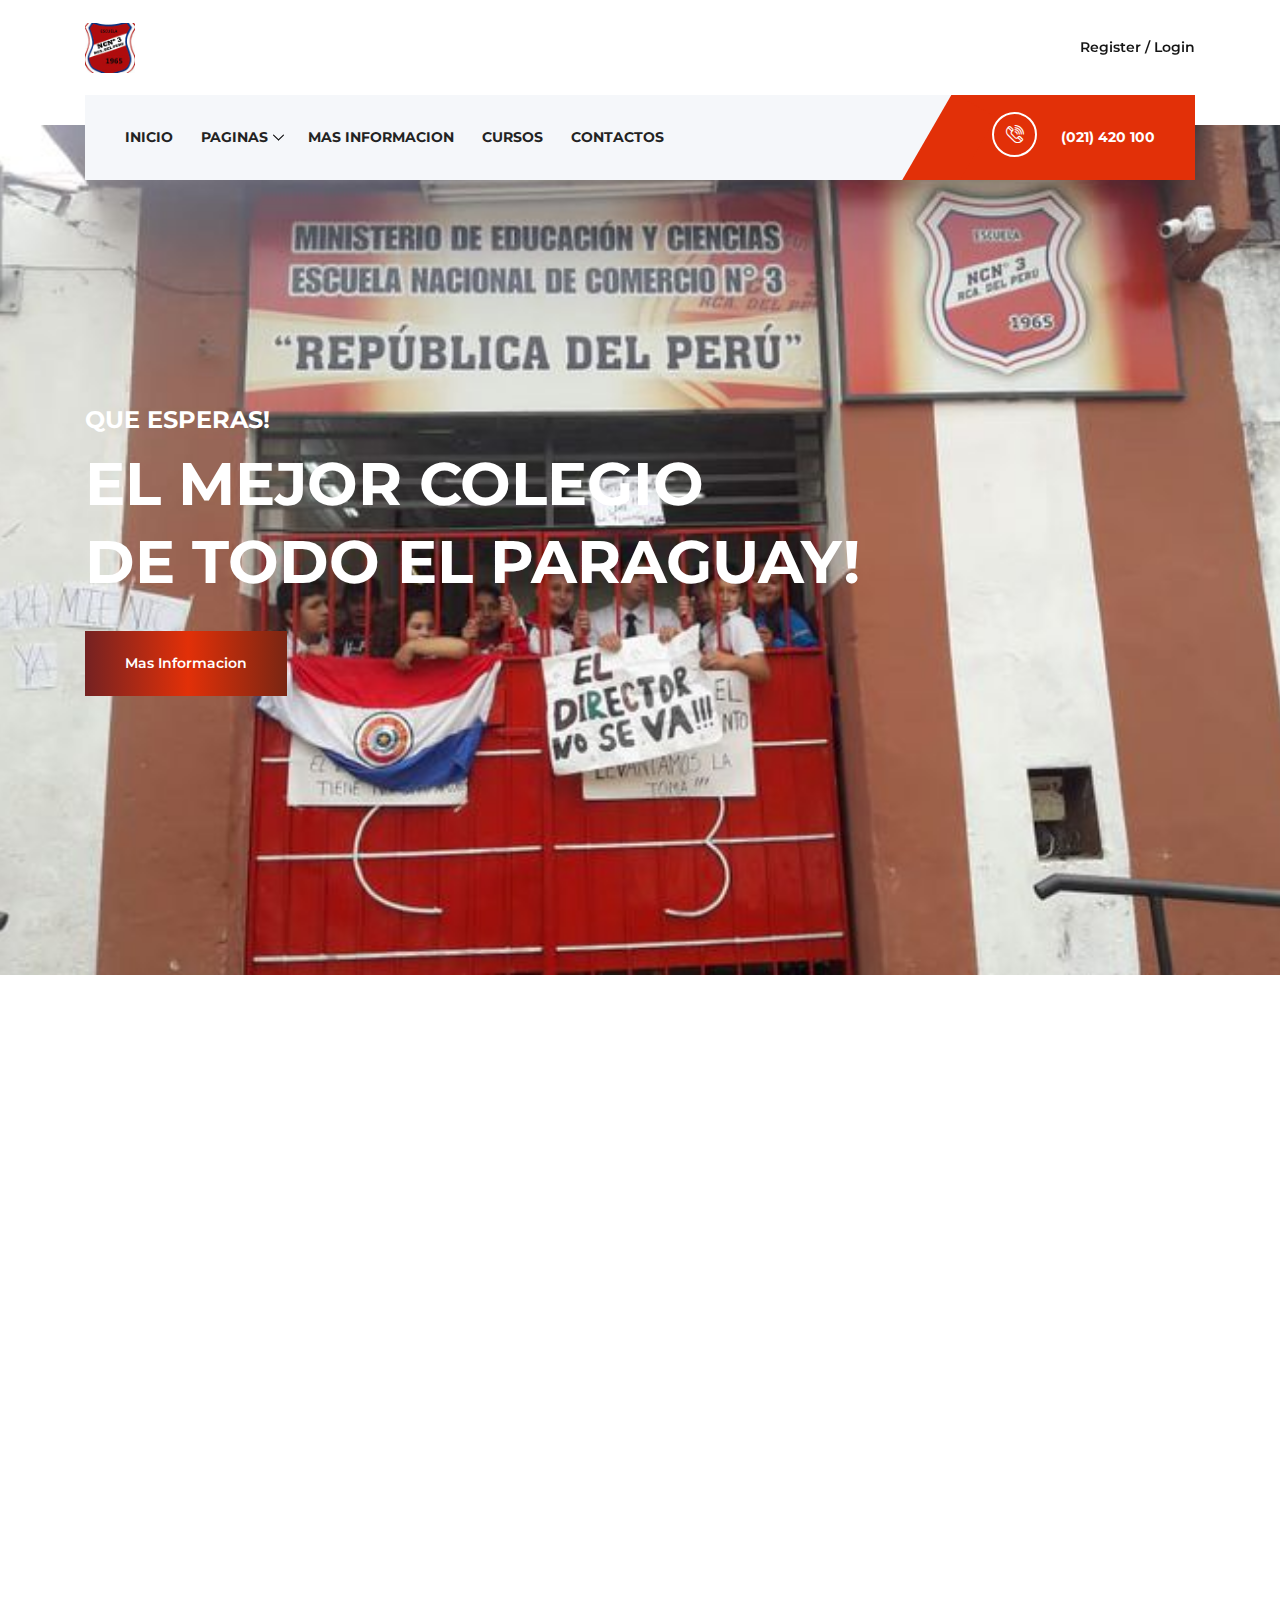
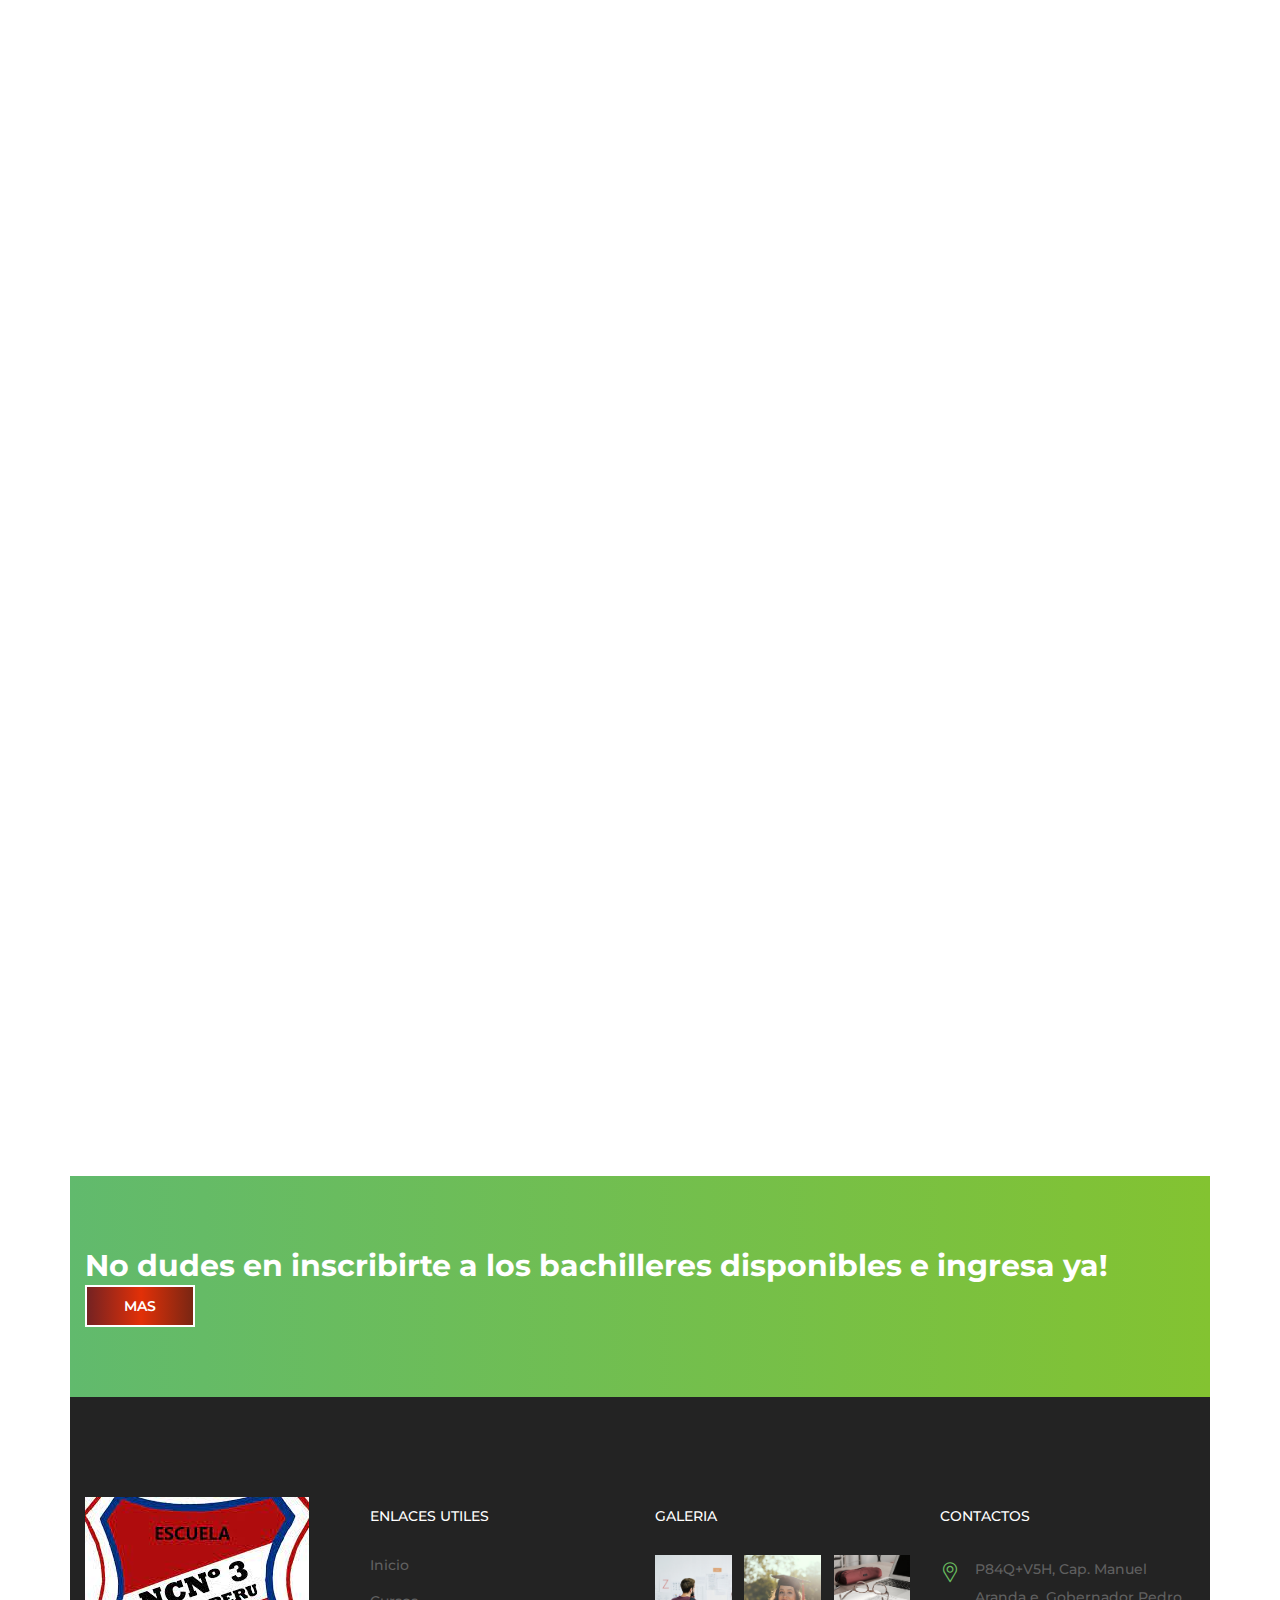
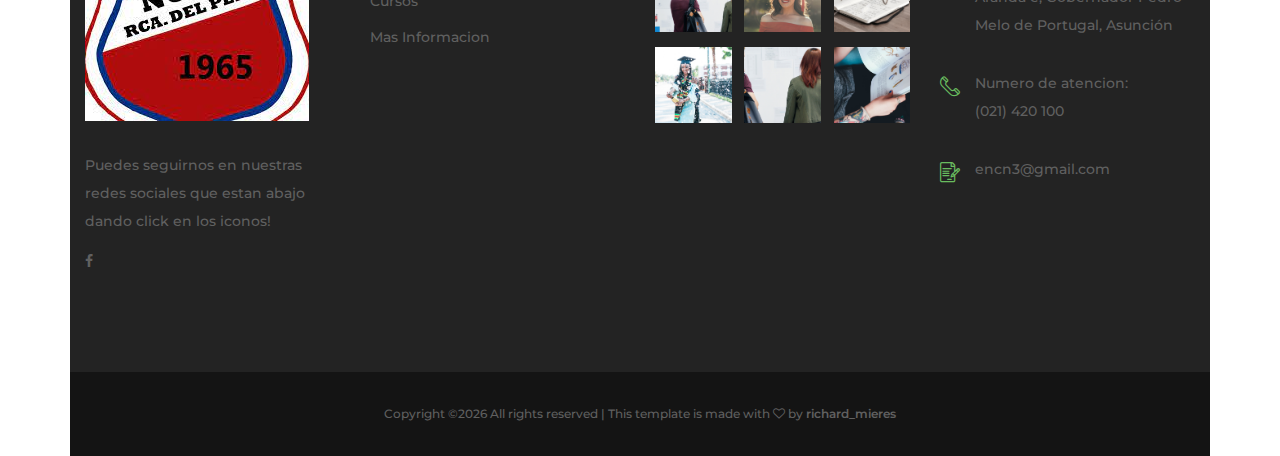
==== commit 9dfe248c: "contac" ====
--- a/index.html
+++ b/index.html
@@ -79,6 +79,7 @@
                                     
                                     <li><a href="about-us.html">MAS INFORMACION</a></li>
                                     <li><a href="course.html">CURSOS</a></li>
+                                    <li><a href="contact.html">Contactos</a></li>
                                 </ul>
                             </div>
                             <!-- Nav End -->
@@ -181,7 +182,7 @@
                             <i class="icon-id-card"></i>
                         </div>
                         <div class="course-content">
-                            <a href="co"><h4>Inscripciones</h4></a>
+                            <a href="course.html"><h4>Inscripciones</h4></a>
                             <p>Disponibilidad de los bachillers y dias de Inscripciones.</p>
                         </div>
                     </div>
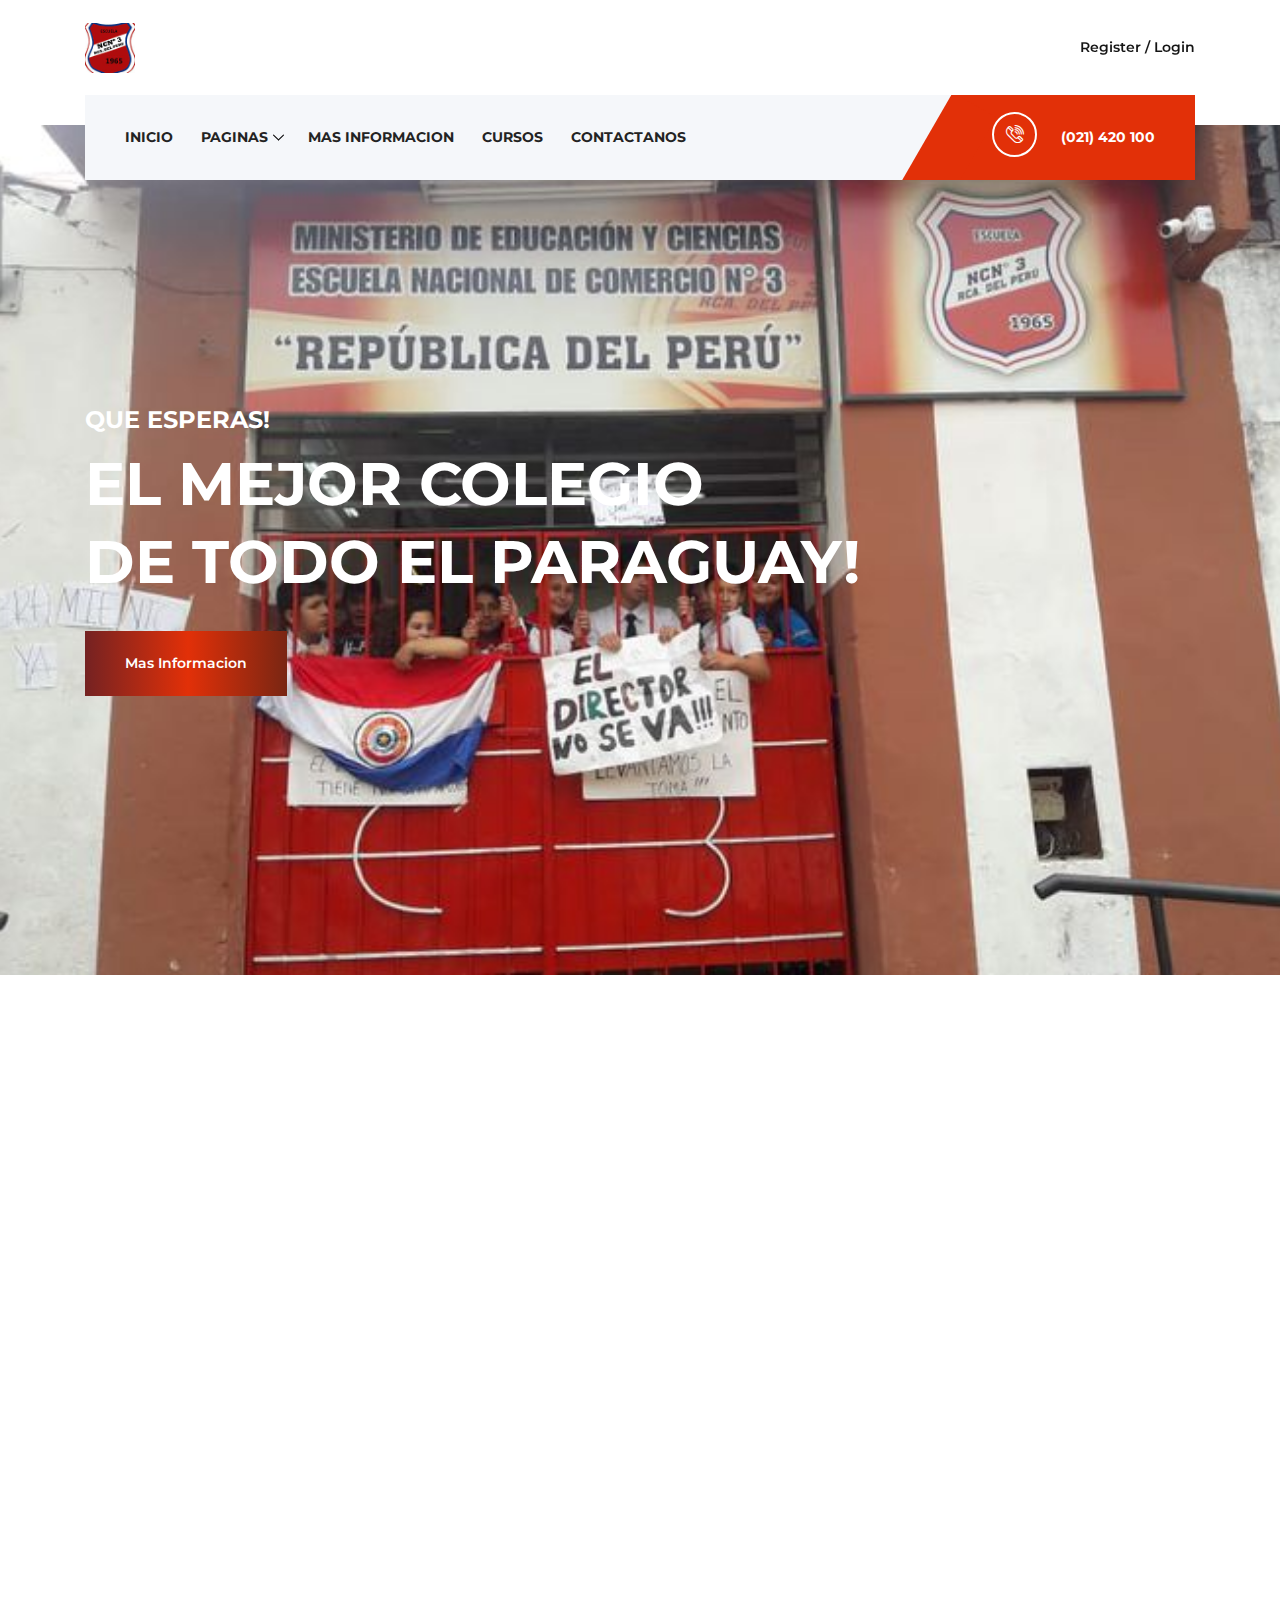
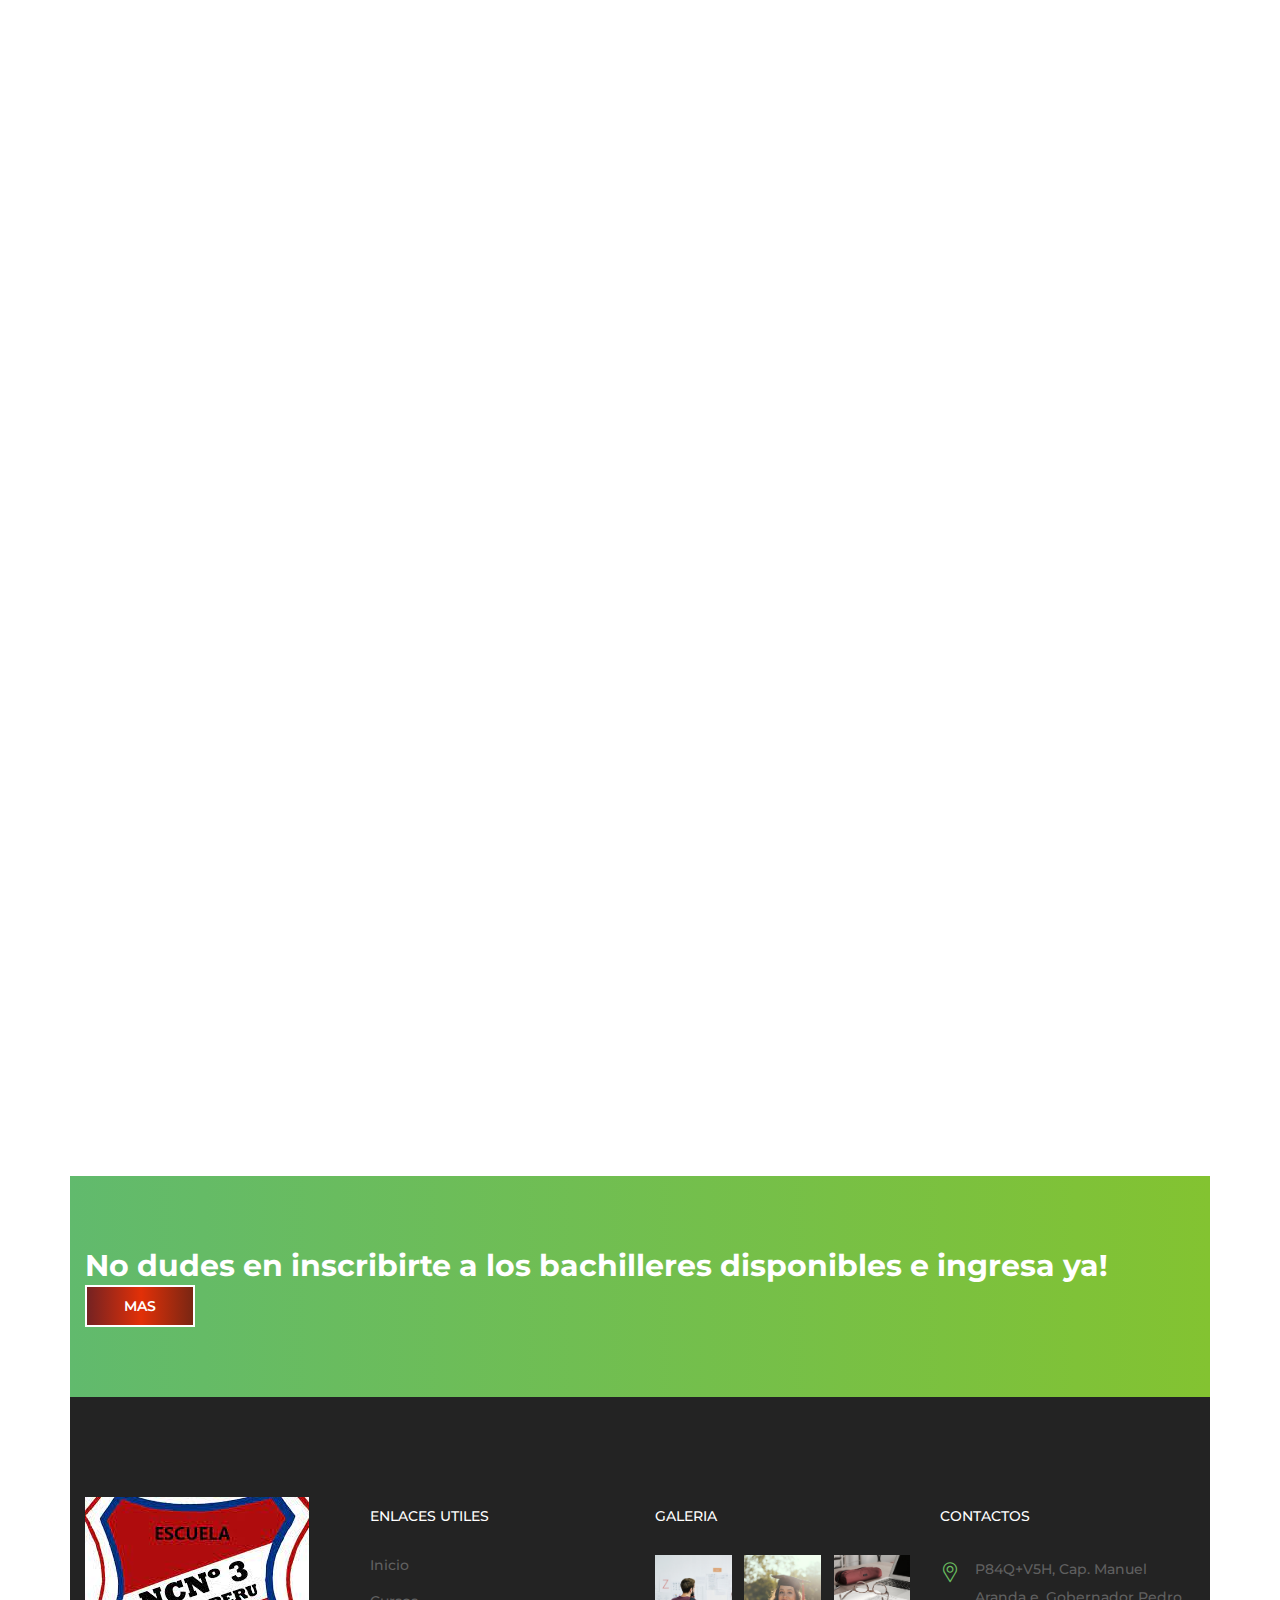
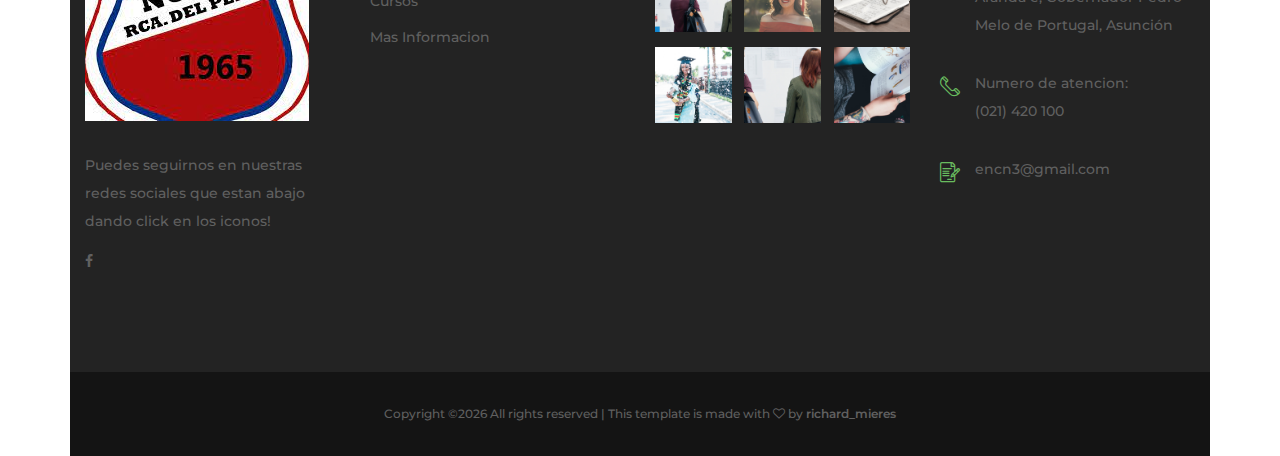
==== commit 26f94a6f: "contactanos cambio de nombre" ====
--- a/index.html
+++ b/index.html
@@ -79,7 +79,7 @@
                                     
                                     <li><a href="about-us.html">MAS INFORMACION</a></li>
                                     <li><a href="course.html">CURSOS</a></li>
-                                    <li><a href="contact.html">Contactos</a></li>
+                                    <li><a href="contact.html">Contactanos</a></li>
                                 </ul>
                             </div>
                             <!-- Nav End -->
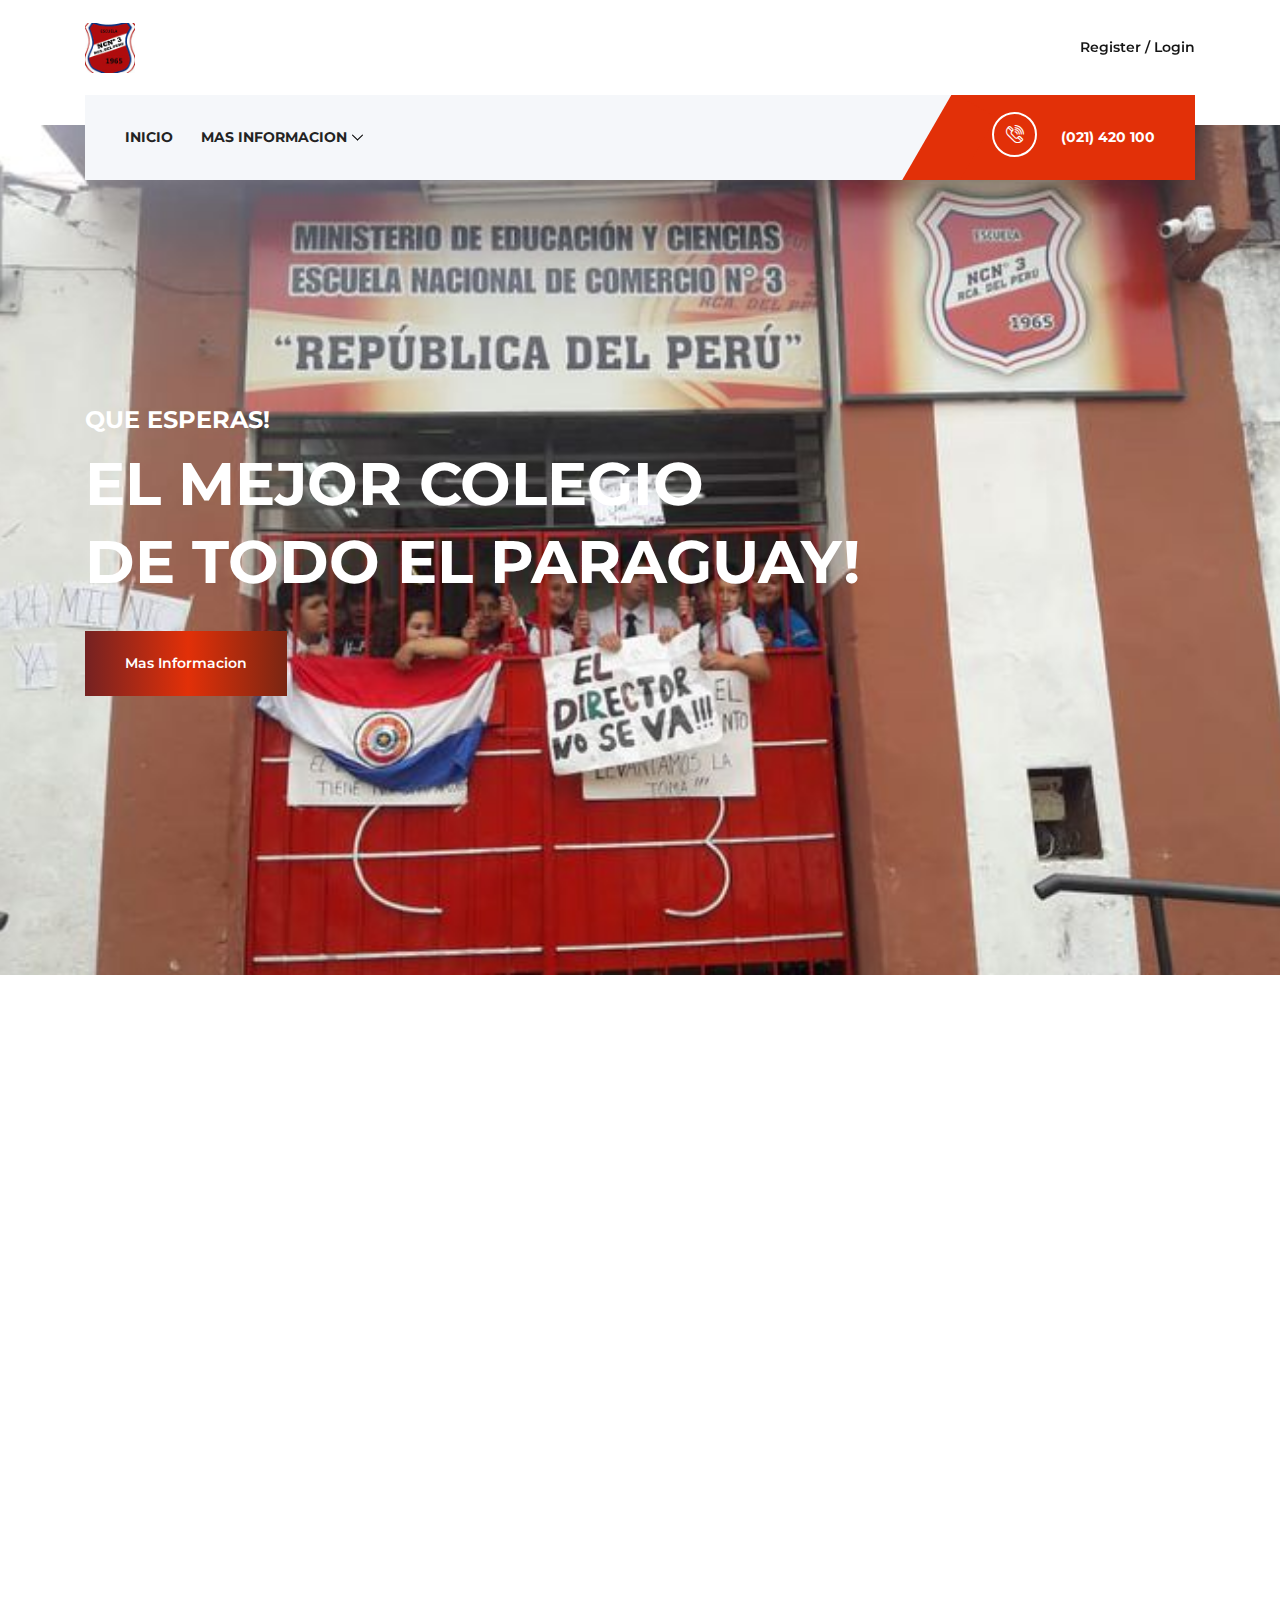
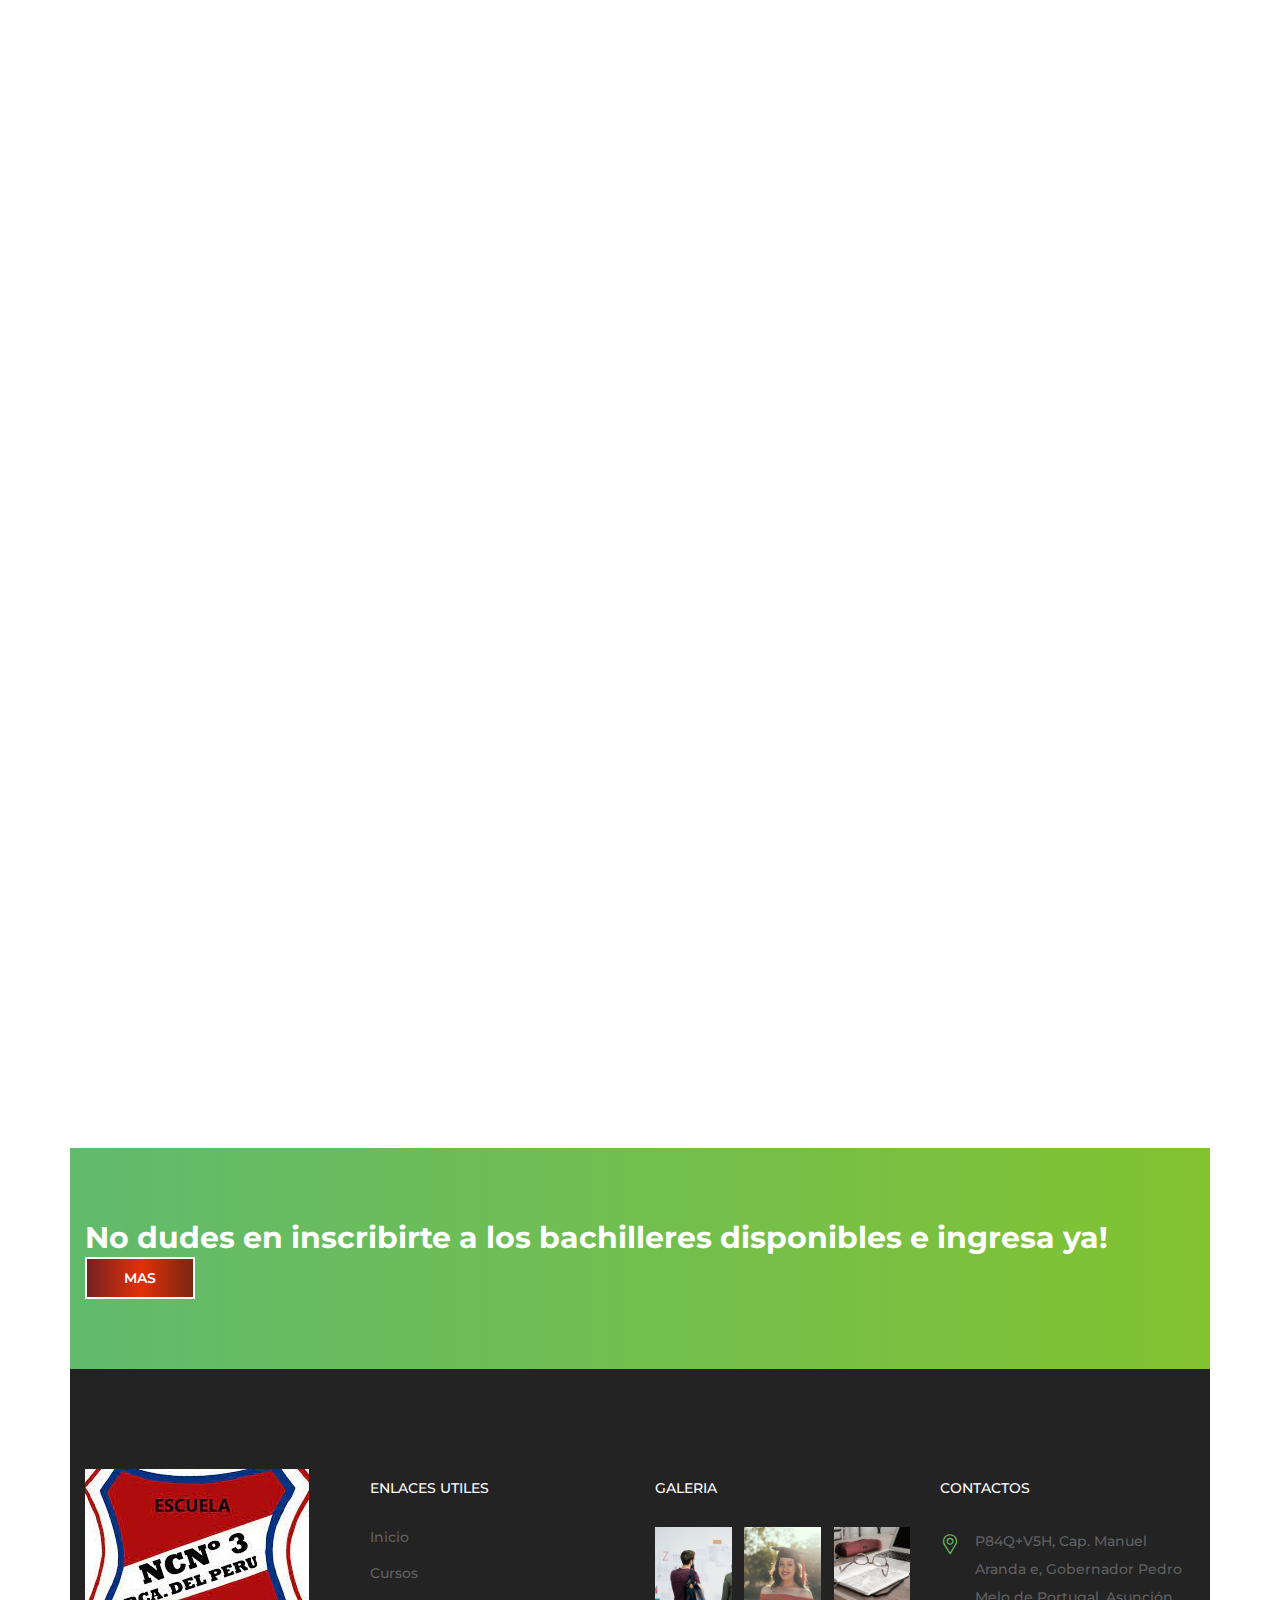
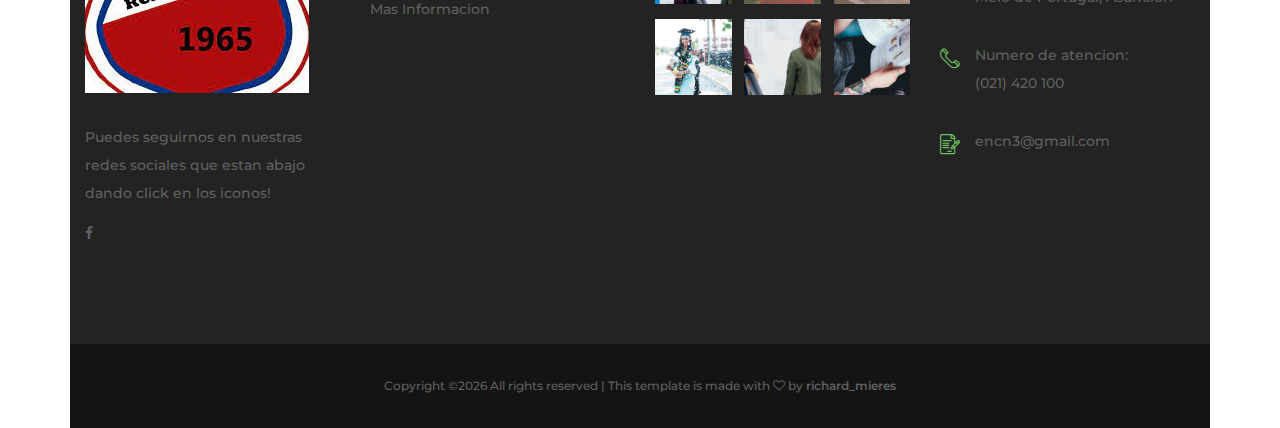
==== commit 48333497: "Actualizacion de Nav" ====
--- a/index.html
+++ b/index.html
@@ -70,16 +70,14 @@
                             <div class="classynav">
                                 <ul>
                                     <li><a href="index.html">INICIO</a></li>
-                                    <li><a href="#">PAGINAS</a>
+                                    <li><a href="#">Mas Informacion</a>
                                         <ul class="dropdown">
-                                            <li><a href="blog.html">Blog</a></li>
-                                            <li><a href="#">ELEMENTOS</a></li>
+                                            <li><a href="blog.html">Noticias</a></li>
+                                            <li><a href="course.html">CURSOS</a></li>
+                                            <li><a href="contact.html">Contactanos</a></li>
+                                            <li><a href="about-us.html">Ver Mas</a></li>
                                         </ul>
                                     </li>
-                                    
-                                    <li><a href="about-us.html">MAS INFORMACION</a></li>
-                                    <li><a href="course.html">CURSOS</a></li>
-                                    <li><a href="contact.html">Contactanos</a></li>
                                 </ul>
                             </div>
                             <!-- Nav End -->
@@ -188,7 +186,7 @@
                     </div>
                 </div>
                 
-                <!-- Single Course Area -->
+                <!-- Single Course Area 
                 <div class="col-12 col-sm-6 col-lg-4">
                     <div class="single-course-area d-flex align-items-center mb-100 wow fadeInUp" data-wow-delay="600ms">
                         <div class="course-icon">
@@ -199,7 +197,7 @@
                             <p>Puedes seguirnos en nuestras redes sociales para estar al dia con todas las informaciones!. </p>
                         </div>
                     </div>
-                </div>
+                </div>  -->
     <!-- ##### Course Area End ##### -->
 
     <!-- ##### Area de Bachilleres Disponibles Inicio ##### -->
--- a/style.css
+++ b/style.css
@@ -623,6 +623,29 @@
 .single-course-area:hover .course-content h4, .single-course-area:focus .course-content h4 {
   color: #69bc5f; }
 
+
+.Tec_infoimg {
+  height: 600px;
+  width: 100%;
+}
+
+.information_course {
+  margin: 40px;
+}
+
+
+.subtex {
+  font-family: "Montserrat", sans-serif;
+  font-size: 30px;
+  margin: 20px 10px;
+  text-align: center;
+}
+
+.pcourse {
+  font-size: 15px;
+  padding: 10px;
+}
+
 /* Testimonials Area CSS */
 .single-testimonial-area {
   position: relative;
@@ -942,8 +965,7 @@
     text-align: center;
     font-size: 22px;
     font-weight: 700;
-    -webkit-transition-duration: 500ms;
-    transition-duration: 500ms; }
+    }
     @media only screen and (max-width: 767px) {
       .about-slides .owl-prev,
       .about-slides .owl-next {
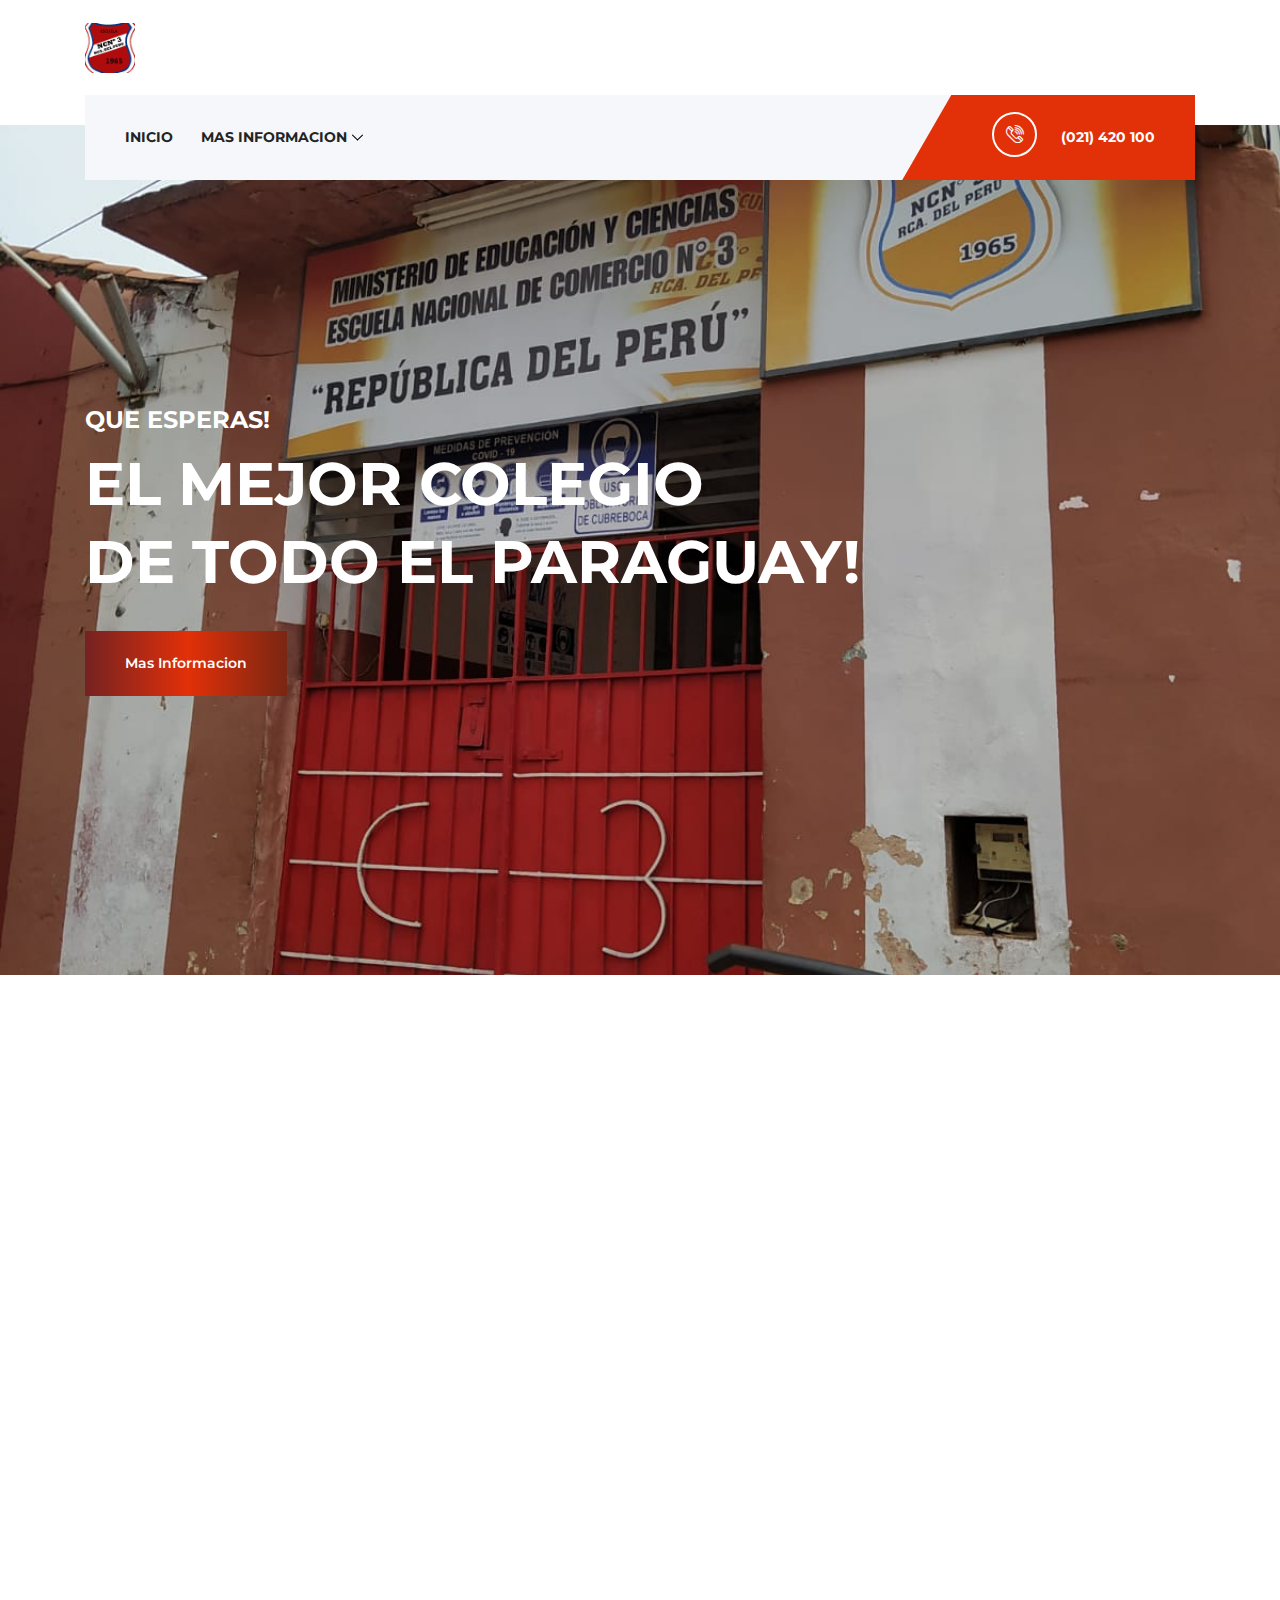
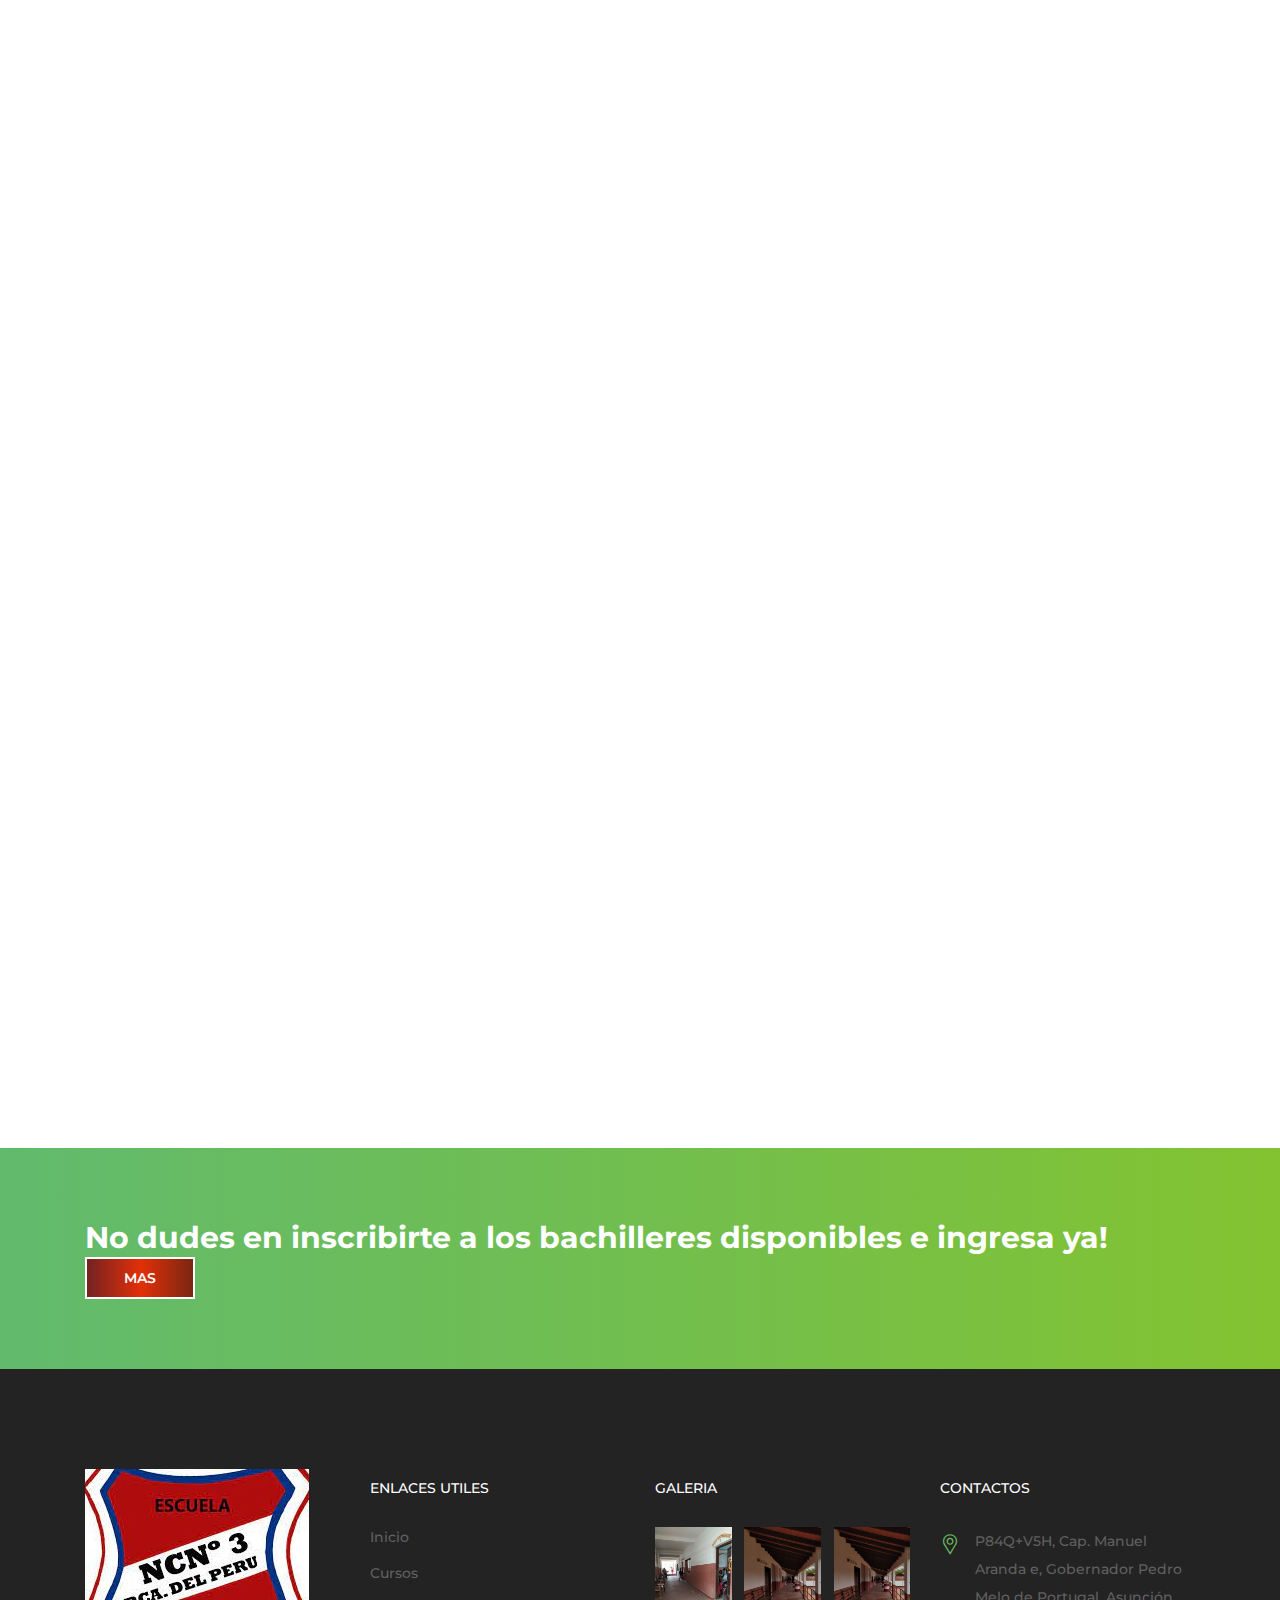
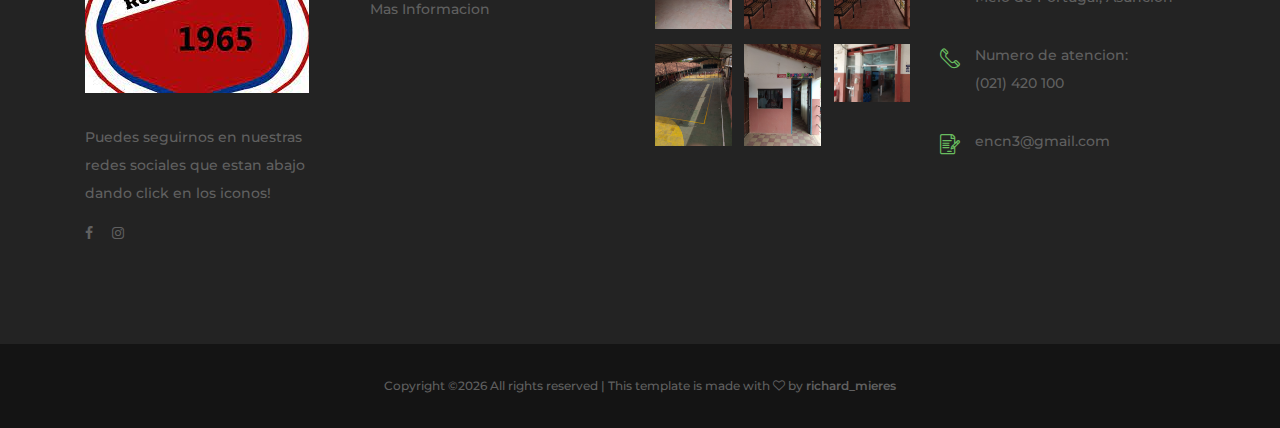
==== commit b09f994d: "actualizacion" ====
--- a/index.html
+++ b/index.html
@@ -37,8 +37,8 @@
                             <div class="academy-logo">
                                 <a href="index.html"><img src="img/core-img/encn3.jpg" alt=""></a>
                             </div>
-                            <div class="login-content">
-                                <a href="#">Register / Login</a>
+                            <!-- <div class="login-content"> 
+                                <a href="#">Register / Login</a> -->
                             </div>
                         </div>
                     </div>
@@ -75,7 +75,7 @@
                                             <li><a href="blog.html">Noticias</a></li>
                                             <li><a href="course.html">CURSOS</a></li>
                                             <li><a href="contact.html">Contactanos</a></li>
-                                            <li><a href="about-us.html">Ver Mas</a></li>
+                                            <li><a href="about-us.html">Leer Mas</a></li>
                                         </ul>
                                     </li>
                                 </ul>
@@ -101,7 +101,7 @@
         <div class="hero-slides owl-carousel">
 
             <!-- Single Hero Slide -->
-            <div class="single-hero-slide bg-img" style="background-image: url(img/bg-img/orgullo.jpg);">
+            <div class="single-hero-slide bg-img" style="background-image: url(img/bg-img/coleg8.jfif);">
                 <div class="container h-100">
                     <div class="row h-100 align-items-center">
                         <div class="col-12">
@@ -116,7 +116,7 @@
             </div>
 
             <!-- Single Hero Slide -->
-            <div class="single-hero-slide bg-img" style="background-image: url(img/bg-img/inicio.jpg);">
+            <div class="single-hero-slide bg-img" style="background-image: url(img/bg-img/coleg3.jfif);">
                 <div class="container h-100">
                     <div class="row h-100 align-items-center">
                         <div class="col-12">
@@ -168,7 +168,7 @@
         </div>
     </div>
     <!-- ##### Top Feature Area End ##### -->
-
+    <main>
     <!-- ##### Course Area Start ##### -->
     <div class="academy-courses-area section-padding-100-0">
         <div class="container">
@@ -278,8 +278,10 @@
         </div>
     </div>
     <!-- ##### Area de Bachilleres fin ##### -->
-
-    
+</main>
+
+        
+
 
     <!-- ##### CTA Area Start ##### -->
     <div class="call-to-action-area">
@@ -295,7 +297,6 @@
         </div>
     </div>
     <!-- ##### CTA Area End ##### -->
-
     <!-- ##### Footer Area Inicio ##### -->
     <footer class="footer-area">
         <div class="main-footer-area section-padding-100-0">
@@ -309,7 +310,8 @@
                             </div>
                             <p>Puedes seguirnos en nuestras redes sociales que estan abajo dando click en los iconos!</p>
                             <div class="footer-social-info">
-                                <a href="https://www.facebook.com/Escuela-Nacional-de-Comercio-N3-Rca-del-Per%C3%BA-643342275789750/?ref=page_internal"><i class="fa fa-facebook"></i></a>
+                                <a href="#"><i class="fa fa-facebook"></i></a>
+                                <a href="#"><i class="fa fa-instagram"></i></a>
                             </div>
                         </div>
                     </div>
@@ -335,12 +337,12 @@
                                 <h6>Galeria</h6>
                             </div>
                             <div class="gallery-list d-flex justify-content-between flex-wrap">
-                                <a href="img/bg-img/gallery1.jpg" class="gallery-img" title="Gallery Image 1"><img src="img/bg-img/gallery1.jpg" alt=""></a>
-                                <a href="img/bg-img/gallery2.jpg" class="gallery-img" title="Gallery Image 2"><img src="img/bg-img/gallery2.jpg" alt=""></a>
-                                <a href="img/bg-img/gallery3.jpg" class="gallery-img" title="Gallery Image 3"><img src="img/bg-img/gallery3.jpg" alt=""></a>
-                                <a href="img/bg-img/gallery4.jpg" class="gallery-img" title="Gallery Image 4"><img src="img/bg-img/gallery4.jpg" alt=""></a>
-                                <a href="img/bg-img/gallery5.jpg" class="gallery-img" title="Gallery Image 5"><img src="img/bg-img/gallery5.jpg" alt=""></a>
-                                <a href="img/bg-img/gallery6.jpg" class="gallery-img" title="Gallery Image 6"><img src="img/bg-img/gallery6.jpg" alt=""></a>
+                                <a href="img/bg-img/coleg2.jfif" class="gallery-img" title="Gallery Image 1"><img src="img/bg-img/coleg2.jfif" alt=""></a>
+                                <a href="img/bg-img/coleg4.jfif" class="gallery-img" title="Gallery Image 2"><img src="img/bg-img/coleg4.jfif" alt=""></a>
+                                <a href="img/bg-img/coleg5.jfif" class="gallery-img" title="Gallery Image 3"><img src="img/bg-img/coleg4.jfif" alt=""></a>
+                                <a href="img/bg-img/coleg6.jfif" class="gallery-img" title="Gallery Image 4"><img src="img/bg-img/coleg5.jfif" alt=""></a>
+                                <a href="img/bg-img/coleg8.jfif" class="gallery-img" title="Gallery Image 5"><img src="img/bg-img/coleg6.jfif" alt=""></a>
+                                <a href="img/bg-img/coleg.jfif" class="gallery-img" title="Gallery Image 6"><img src="img/bg-img/coleg.jfif" alt=""></a>
                             </div>
                         </div>
                     </div>
@@ -380,6 +382,7 @@
         </div>
     </footer>
     <!-- ##### Footer Area Start ##### -->
+
 
     <!-- ##### All Javascript Script ##### -->
     <!-- jQuery-2.2.4 js -->
--- a/style.css
+++ b/style.css
@@ -633,7 +633,10 @@
   margin: 40px;
 }
 
-
+.noticias {
+  width: 100%;
+  margin-top: 60px;
+}
 .subtex {
   font-family: "Montserrat", sans-serif;
   font-size: 30px;
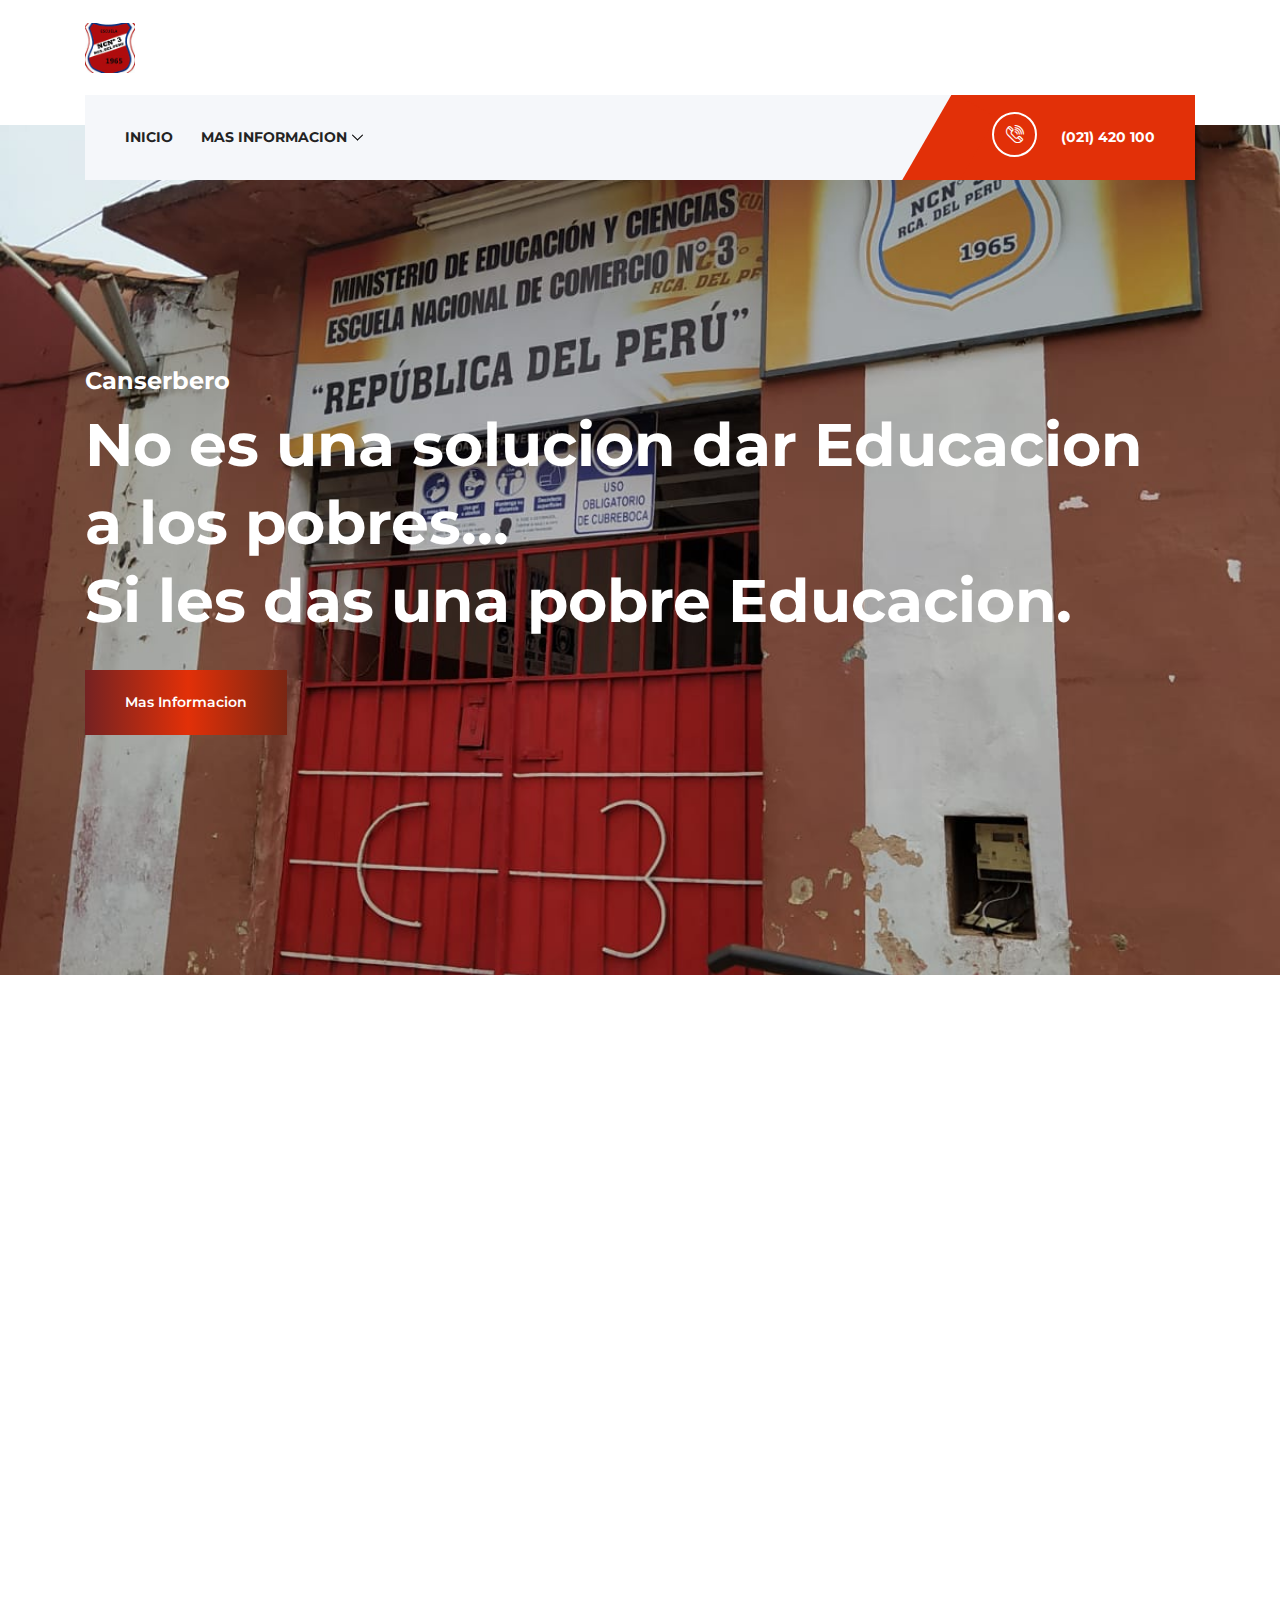
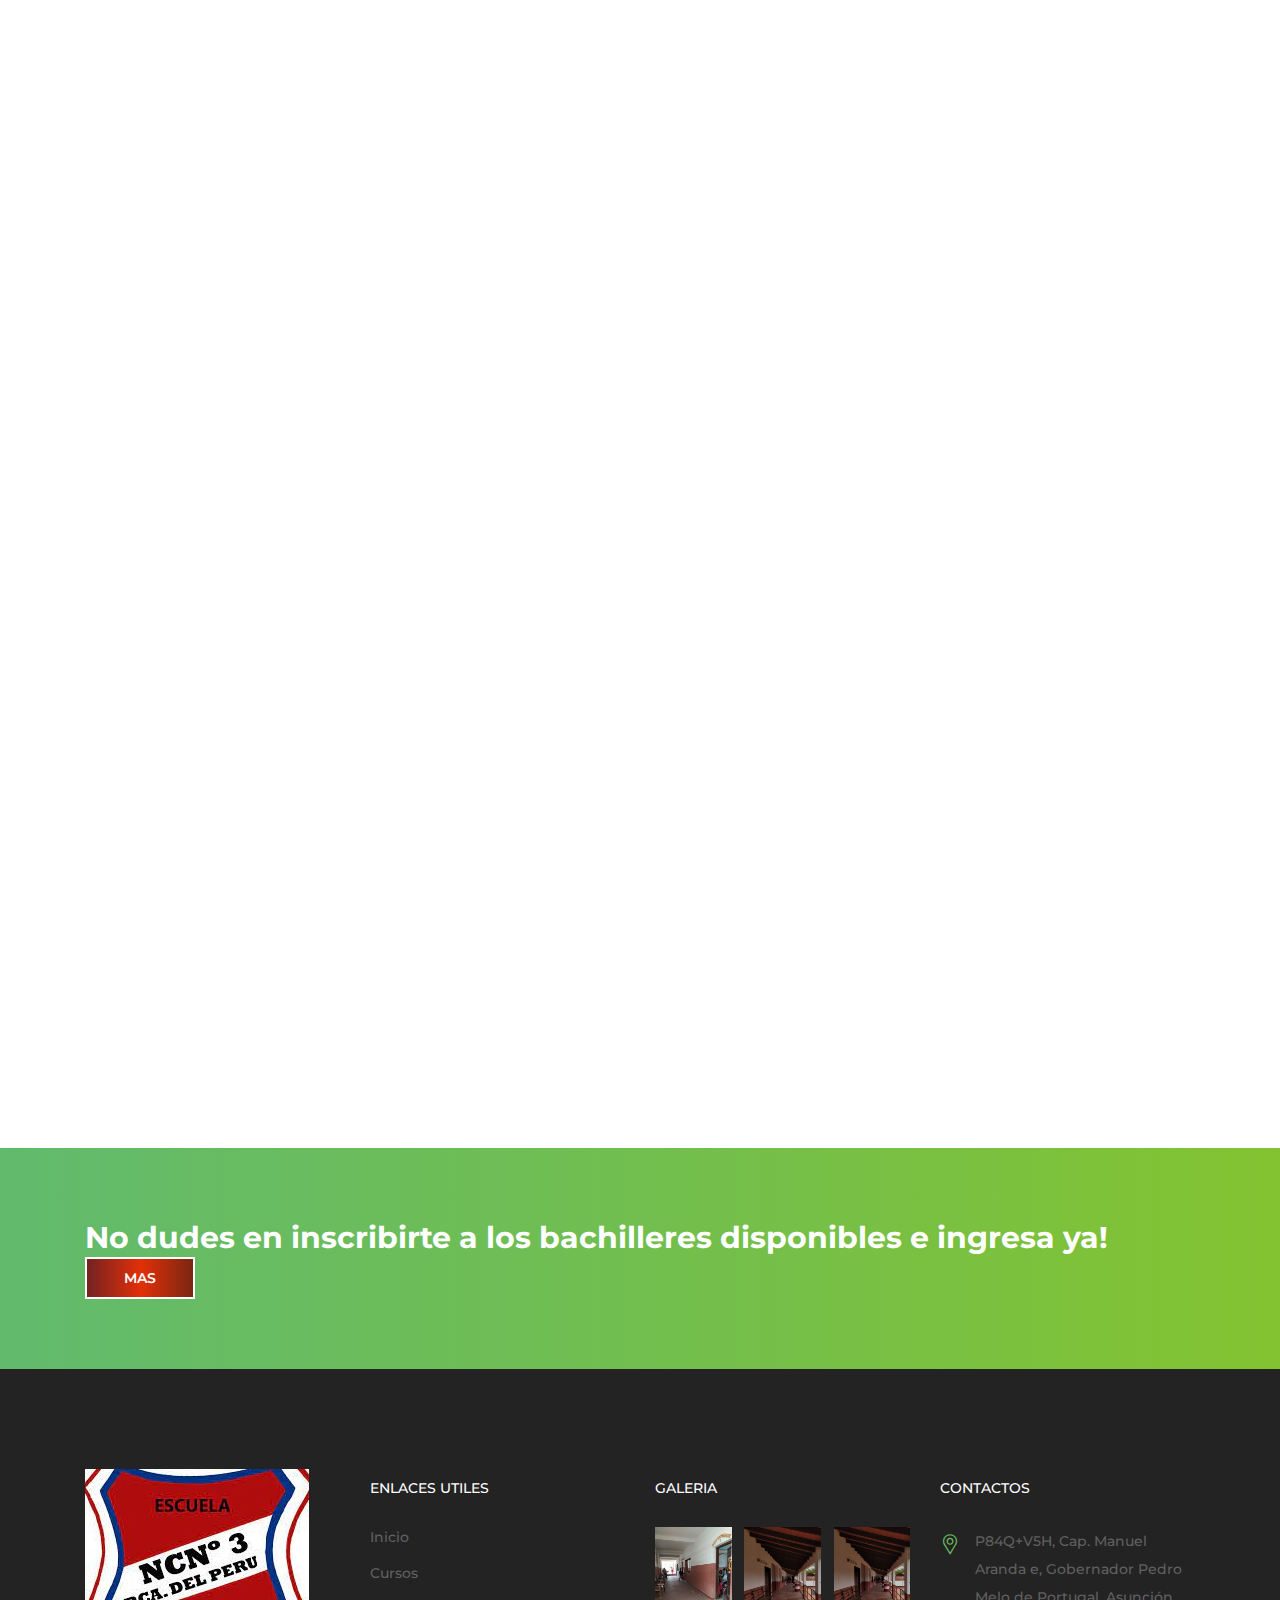
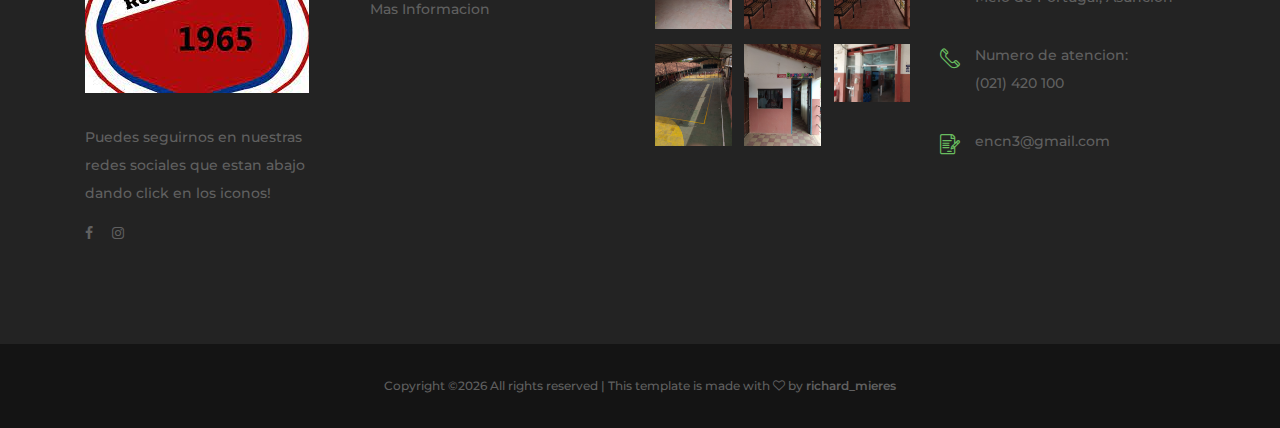
==== commit b5a5baf2: "Final." ====
--- a/index.html
+++ b/index.html
@@ -106,8 +106,8 @@
                     <div class="row h-100 align-items-center">
                         <div class="col-12">
                             <div class="hero-slides-content">
-                                <h4 data-animation="fadeInUp" data-delay="100ms">QUE ESPERAS!</h4>
-                                <h2 data-animation="fadeInUp" data-delay="400ms">EL MEJOR COLEGIO <br>DE TODO EL PARAGUAY!</h2>
+                                <h4 data-animation="fadeInUp" data-delay="100ms">Canserbero</h4>
+                                <h2 data-animation="fadeInUp" data-delay="400ms"> No es una solucion dar Educacion a los pobres...<br>Si les das una pobre Educacion.</h2>
                                 <a href="about-us.html" class="btn academy-btn" data-animation="fadeInUp" data-delay="700ms">Mas Informacion</a>
                             </div>
                         </div>
@@ -151,7 +151,7 @@
                             <div class="col-12 col-md-4">
                                 <div class="single-top-features d-flex align-items-center justify-content-center">
                                     <i class="icon-assistance"></i>
-                                  <a href="about-us.html">  <h5>PROFESORES</h5> </a>
+                                  <a href="horarios.html">  <h5>Horarios de Clases</h5> </a>
                                 </div>
                             </div>
                             <!-- Single Top Features -->
@@ -198,6 +198,9 @@
                         </div>
                     </div>
                 </div>  -->
+
+
+
     <!-- ##### Course Area End ##### -->
 
     <!-- ##### Area de Bachilleres Disponibles Inicio ##### -->
@@ -228,7 +231,7 @@
                                 <i class="fa fa-star-o" aria-hidden="true"></i>
                             </div>
                             <p>El técnico en informática es un especialista que apoya a nivel operativo el desarrollo de tecnologías de información para optimizar los recursos informáticos y contribuye en el mejor desempeño de las empresas.</p>
-                            <a href="#" class="btn academy-btn btn-sm">Incribirse</a>
+                            <a href="Tec_en_informatica.html" class="btn academy-btn btn-sm">Mas Informacion</a>
                         </div>
                         <div class="popular-course-thumb bg-img" style="background-image: url(img/bg-img/informatica.webp);"></div>
                     </div>
@@ -238,7 +241,7 @@
                 <div class="col-12 col-lg-6">
                     <div class="single-top-popular-course d-flex align-items-center flex-wrap mb-30 wow fadeInUp" data-wow-delay="500ms">
                         <div class="popular-course-content">
-                            <h5>Tecnico en Administracion de Negocios</h5>
+                            <h5>Tecnico en Administracion de Empresas</h5>
                             <span>Inscripciones Abiertas</span>
                             <div class="course-ratings">
                                 <i class="fa fa-star" aria-hidden="true"></i>
@@ -248,7 +251,7 @@
                                 <i class="fa fa-star-o" aria-hidden="true"></i>
                             </div>
                             <p>Estudia la organización, las estrategias, los planes de acción y la toma de decisiones en las diversas áreas funcionales de la administración, tales como contabilidad, mercadeo, recursos humanos y finanzas.</p>
-                            <a href="#" class="btn academy-btn btn-sm">Inscribirte</a>
+                            <a href="Tec_en_Adm_de_Empresas.html" class="btn academy-btn btn-sm">Mas Informacion</a>
                         </div>
                         <div class="popular-course-thumb bg-img" style="background-image: url(img/bg-img/batan.jpg);"></div>
                     </div>
@@ -269,7 +272,7 @@
                                 <i class="fa fa-star-o" aria-hidden="true"></i>
                             </div>
                             <p>Los técnicos contables asisten a los contables mediante la recopilación, comprobación y análisis de información financiera y la preparación de informes. Los técnicos en el sector público ayudan a preparar y auditar cuentas examinando los archivos, las cuentas y los sistemas de un cliente.</p>
-                            <a href="#" class="btn academy-btn btn-sm">Incribirse</a>
+                            <a href="Tec_en_Contabilidad.html" class="btn academy-btn btn-sm">Incribirse</a>
                         </div>
                         <div class="popular-course-thumb bg-img" style="background-image: url(img/bg-img/pexels-tara-winstead-7111552.jpg);"></div>
                     </div>
@@ -280,7 +283,7 @@
     <!-- ##### Area de Bachilleres fin ##### -->
 </main>
 
-        
+
 
 
     <!-- ##### CTA Area Start ##### -->
